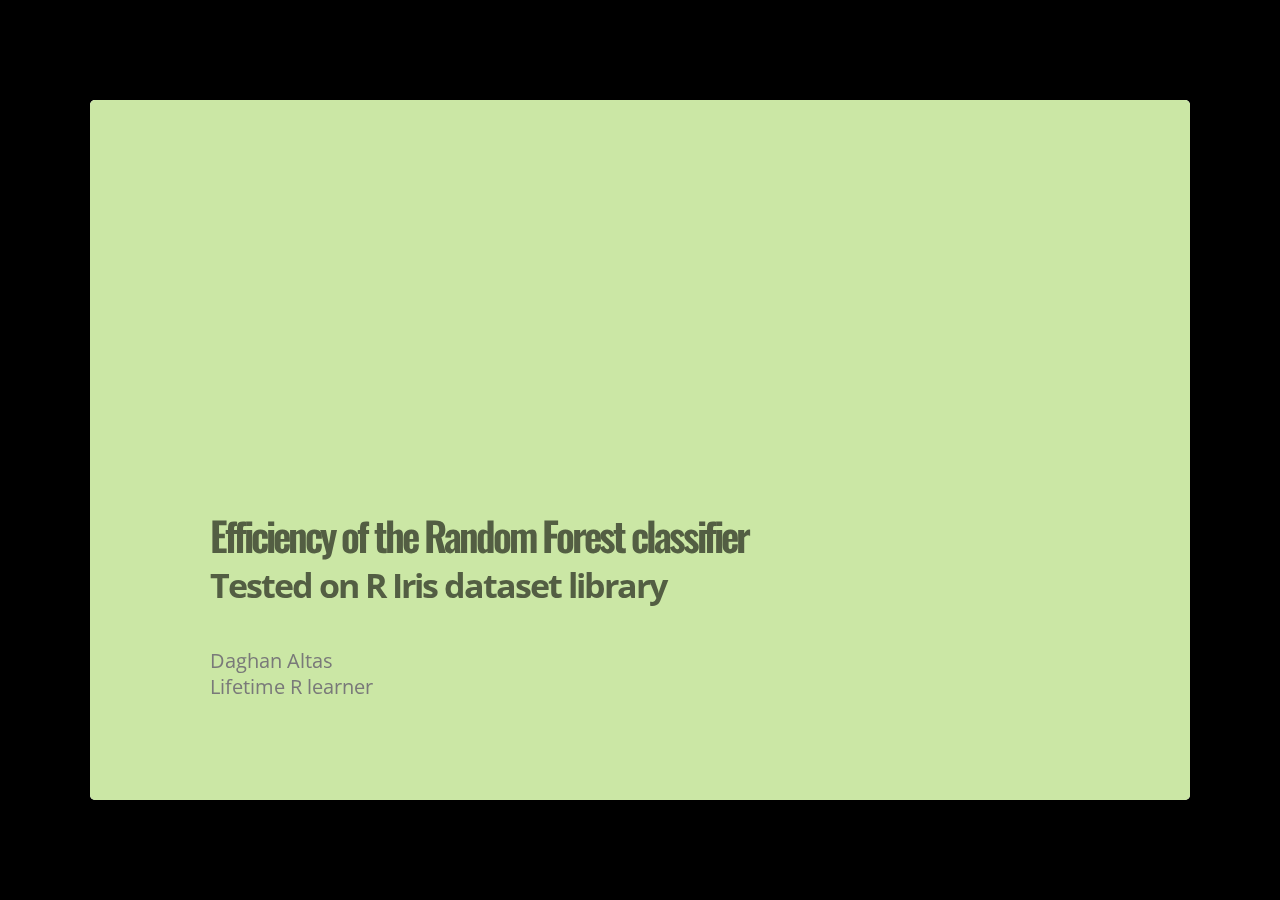
==== index.html @ 170d8785 "first commit" ====
<!DOCTYPE html>
<html>
<head>
  <title>Efficiency of the Random Forest classifier</title>
  <meta charset="utf-8">
  <meta name="description" content="Efficiency of the Random Forest classifier">
  <meta name="author" content="Daghan Altas">
  <meta name="generator" content="slidify" />
  <meta name="apple-mobile-web-app-capable" content="yes">
  <meta http-equiv="X-UA-Compatible" content="chrome=1">
  <link rel="stylesheet" href="libraries/frameworks/io2012/css/default.css" media="all" >
  <link rel="stylesheet" href="libraries/frameworks/io2012/css/phone.css" 
    media="only screen and (max-device-width: 480px)" >
  <link rel="stylesheet" href="libraries/frameworks/io2012/css/slidify.css" >
  <link rel="stylesheet" href="libraries/highlighters/highlight.js/css/tomorrow.css" />
  <base target="_blank"> <!-- This amazingness opens all links in a new tab. -->  <link rel=stylesheet href="libraries/widgets/nvd3/css/nv.d3.css"></link>
<link rel=stylesheet href="libraries/widgets/nvd3/css/rNVD3.css"></link>
<link rel=stylesheet href="./assets/css/ribbons.css"></link>
<link rel=stylesheet href="./assets/css/slidify.css"></link>

  
  <!-- Grab CDN jQuery, fall back to local if offline -->
  <script src="http://ajax.aspnetcdn.com/ajax/jQuery/jquery-1.7.min.js"></script>
  <script>window.jQuery || document.write('<script src="libraries/widgets/quiz/js/jquery.js"><\/script>')</script> 
  <script data-main="libraries/frameworks/io2012/js/slides" 
    src="libraries/frameworks/io2012/js/require-1.0.8.min.js">
  </script>
  
  <script src="libraries/widgets/nvd3/js/jquery-1.8.2.min.js"></script>
<script src="libraries/widgets/nvd3/js/d3.v3.min.js"></script>
<script src="libraries/widgets/nvd3/js/nv.d3.min-new.js"></script>
<script src="libraries/widgets/nvd3/js/fisheye.js"></script>


</head>
<body style="opacity: 0">
  <slides class="layout-widescreen">
    
    <!-- LOGO SLIDE -->
        <slide class="title-slide segue nobackground">
  <hgroup class="auto-fadein">
    <h1>Efficiency of the Random Forest classifier</h1>
    <h2>Tested on R Iris dataset library</h2>
    <p>Daghan Altas<br/>Lifetime R learner</p>
  </hgroup>
  <article></article>  
</slide>
    

    <!-- SLIDES -->
    <slide class="" id="slide-1" style="background:;">
  <hgroup>
    <h2>Overview</h2>
  </hgroup>
  <article data-timings="">
    <p>Random Forest is a highly accurate, yet easy-to-use classifier.<br>
In this presentation we apply the random forest to determine the Iris species based on length and width.</p>

<p>We will show that a simple random forest with a simple tree (see below with ntree = 1)</p>

<pre><code class="r">randomForest(training, predicted_species, ntree = 1)
</code></pre>

<p>yields 99% accurate results.</p>

  </article>
  <!-- Presenter Notes -->
</slide>

<slide class="" id="slide-2" style="background:;">
  <hgroup>
    <h2>More on the Iris data set</h2>
  </hgroup>
  <article data-timings="">
    <p>Iris dataset has 5 columns and 150 samples.  </p>

<p>We will use columns 1 through 4 (sepal width, length, and petal width and length) to predict the Iris subspecies a given sample belongs to.</p>

<pre><code>##   Sepal.Length Sepal.Width Petal.Length Petal.Width Species
## 1          5.1         3.5          1.4         0.2  setosa
## 2          4.9         3.0          1.4         0.2  setosa
## 3          4.7         3.2          1.3         0.2  setosa
## 4          4.6         3.1          1.5         0.2  setosa
## 5          5.0         3.6          1.4         0.2  setosa
## 6          5.4         3.9          1.7         0.4  setosa
</code></pre>

  </article>
  <!-- Presenter Notes -->
</slide>

<slide class="" id="slide-3" style="background:;">
  <hgroup>
    <h2>Learning algorithm</h2>
  </hgroup>
  <article data-timings="">
    <p>We will split the 150 samples to training (75%) and validation (25%) sets.<br>
To minimize side effect of the sample ordering , we&#39;ll randomize the sample selection.</p>

<pre><code class="r">library(RANN)
library(caret)
library(rpart)
library(randomForest)
library(e1071)

iris$Species &lt;- as.factor(iris$Species)
inTrain = createDataPartition(iris$Species, p = 3/4)[[1]]
training = iris[ inTrain,]
testing = iris[-inTrain,] 
</code></pre>

  </article>
  <!-- Presenter Notes -->
</slide>

<slide class="" id="slide-4" style="background:;">
  <hgroup>
    <h2>Training the model</h2>
  </hgroup>
  <article data-timings="">
    <p>We will train the random classifier on the training sample.<br>
We will then use the model with the validation / testing sample to determine the &quot;out of sample&quot; accuracy of our model.  </p>

<pre><code class="r">rf &lt;- randomForest(training[,-5], training$Species, ntree = input$iTree)
predTraining &lt;- predict(rf, training[,-5])
predTesting&lt;- predict(rf, testing[,-5])
# Accuracy
cmTesting &lt;- confusionMatrix(predTesting, testing$Species) 
</code></pre>

<h3>Notice that ntree parameter can be set using input$iTree.</h3>

<p>This parameter is controlled by the slider in our shiny app.</p>

  </article>
  <!-- Presenter Notes -->
</slide>

<slide class="" id="slide-5" style="background:;">
  <hgroup>
    <h2>Plotting the accuracy of nTree</h2>
  </hgroup>
  <article data-timings="">
    <p>We&#39;ll retrain the model with 1 to 10 trees and look at the accuracy.<br>
The objective is to attain the highest accuracy with the lowest number of trees, to minimize computational complexity.   </p>

<pre><code class="r">accuracy&lt;- function(nt) {
    rf &lt;- randomForest(training[,-5], training$Species, ntree = nt)
    predTesting&lt;- predict(rf, testing[,-5])
    cmTesting &lt;- confusionMatrix(predTesting, testing$Species) 
    cmTesting$overall[1]
}
x_series &lt;- (1:10)
accuracy_series &lt;- sapply(series,accuracy)
</code></pre>

  </article>
  <!-- Presenter Notes -->
</slide>

<slide class="" id="slide-6" style="background:;">
  <hgroup>
    <h2>Interactive Chart</h2>
  </hgroup>
  <article data-timings="">
    <div id = 'chart53f94761ab68' class = 'rChart nvd3'></div>

<script type='text/javascript'>
 $(document).ready(function(){
      drawchart53f94761ab68()
    });
    function drawchart53f94761ab68(){  
      var opts = {
 "dom": "chart53f94761ab68",
"width":    800,
"height":    400,
"x": "tree_vector",
"y": "accuracy_vector",
"type": "scatterChart",
"id": "chart53f94761ab68" 
},
        data = [
 {
 "tree_vector": 1,
"accuracy_vector": 0.9722222222222 
},
{
 "tree_vector": 2,
"accuracy_vector": 0.9722222222222 
},
{
 "tree_vector": 3,
"accuracy_vector":              1 
},
{
 "tree_vector": 4,
"accuracy_vector": 0.9722222222222 
},
{
 "tree_vector": 5,
"accuracy_vector": 0.9722222222222 
},
{
 "tree_vector": 6,
"accuracy_vector":              1 
},
{
 "tree_vector": 7,
"accuracy_vector":              1 
},
{
 "tree_vector": 8,
"accuracy_vector":              1 
},
{
 "tree_vector": 9,
"accuracy_vector":              1 
},
{
 "tree_vector": 10,
"accuracy_vector": 0.9722222222222 
} 
]
  
      if(!(opts.type==="pieChart" || opts.type==="sparklinePlus" || opts.type==="bulletChart")) {
        var data = d3.nest()
          .key(function(d){
            //return opts.group === undefined ? 'main' : d[opts.group]
            //instead of main would think a better default is opts.x
            return opts.group === undefined ? opts.y : d[opts.group];
          })
          .entries(data);
      }
      
      if (opts.disabled != undefined){
        data.map(function(d, i){
          d.disabled = opts.disabled[i]
        })
      }
      
      nv.addGraph(function() {
        var chart = nv.models[opts.type]()
          .width(opts.width)
          .height(opts.height)
          
        if (opts.type != "bulletChart"){
          chart
            .x(function(d) { return d[opts.x] })
            .y(function(d) { return d[opts.y] })
        }
          
         
        
          
        

        
        
        
      
       d3.select("#" + opts.id)
        .append('svg')
        .datum(data)
        .transition().duration(500)
        .call(chart);

       nv.utils.windowResize(chart.update);
       return chart;
      });
    };
</script>

<p>The lowest accuracy is still around 97%.</p>

  </article>
  <!-- Presenter Notes -->
</slide>

<slide class="" id="slide-7" style="background:;">
  <hgroup>
    <h2>Conclusion</h2>
  </hgroup>
  <article data-timings="">
    <p>Random Forest is a powerful and efficient classifier, even with a single tree.  </p>

<p>In this presentation, we have shown that adding trees for simple classification problems are not required.</p>

<p>Check out the interactive Shiny app at   </p>

<p><a href="https://daghan.shinyapps.io/Forest/">https://daghan.shinyapps.io/Forest/</a>   </p>

<p>for trying it our yourself.</p>

  </article>
  <!-- Presenter Notes -->
</slide>

    <slide class="backdrop"></slide>
  </slides>
  <div class="pagination pagination-small" id='io2012-ptoc' style="display:none;">
    <ul>
      <li>
      <a href="#" target="_self" rel='tooltip' 
        data-slide=1 title='Overview'>
         1
      </a>
    </li>
    <li>
      <a href="#" target="_self" rel='tooltip' 
        data-slide=2 title='More on the Iris data set'>
         2
      </a>
    </li>
    <li>
      <a href="#" target="_self" rel='tooltip' 
        data-slide=3 title='Learning algorithm'>
         3
      </a>
    </li>
    <li>
      <a href="#" target="_self" rel='tooltip' 
        data-slide=4 title='Training the model'>
         4
      </a>
    </li>
    <li>
      <a href="#" target="_self" rel='tooltip' 
        data-slide=5 title='Plotting the accuracy of nTree'>
         5
      </a>
    </li>
    <li>
      <a href="#" target="_self" rel='tooltip' 
        data-slide=6 title='Interactive Chart'>
         6
      </a>
    </li>
    <li>
      <a href="#" target="_self" rel='tooltip' 
        data-slide=7 title='Conclusion'>
         7
      </a>
    </li>
  </ul>
  </div>  <!--[if IE]>
    <script 
      src="http://ajax.googleapis.com/ajax/libs/chrome-frame/1/CFInstall.min.js">  
    </script>
    <script>CFInstall.check({mode: 'overlay'});</script>
  <![endif]-->
</body>
  <!-- Load Javascripts for Widgets -->
  
  <!-- LOAD HIGHLIGHTER JS FILES -->
  <script src="libraries/highlighters/highlight.js/highlight.pack.js"></script>
  <script>hljs.initHighlightingOnLoad();</script>
  <!-- DONE LOADING HIGHLIGHTER JS FILES -->
   
  </html>
---- libraries/frameworks/io2012/css/default.css ----
@charset "UTF-8";

/* line 17, ../../../../../../Library/Ruby/Gems/1.8/gems/compass-0.12.1/frameworks/compass/stylesheets/compass/reset/_utilities.scss */
html, body, div, span, applet, object, iframe,
h1, h2, h3, h4, h5, h6, p, blockquote, pre,
a, abbr, acronym, address, big, cite, code,
del, dfn, em, img, ins, kbd, q, s, samp,
small, strike, strong, sub, sup, tt, var,
b, u, i, center,
dl, dt, dd, ol, ul, li,
fieldset, form, label, legend,
table, caption, tbody, tfoot, thead, tr, th, td,
article, aside, canvas, details, embed,
figure, figcaption, footer, header, hgroup,
menu, nav, output, ruby, section, summary,
time, mark, audio, video {
  margin: 0;
  padding: 0;
  border: 0;
  font-size: 100%;
  font: inherit;
  vertical-align: baseline;
}

/* line 20, ../../../../../../Library/Ruby/Gems/1.8/gems/compass-0.12.1/frameworks/compass/stylesheets/compass/reset/_utilities.scss */
body {
  line-height: 1;
}

/* line 22, ../../../../../../Library/Ruby/Gems/1.8/gems/compass-0.12.1/frameworks/compass/stylesheets/compass/reset/_utilities.scss */

ol, ul {
  list-style: none;
}


/* line 24, ../../../../../../Library/Ruby/Gems/1.8/gems/compass-0.12.1/frameworks/compass/stylesheets/compass/reset/_utilities.scss */
table {
  border-collapse: collapse;
  border-spacing: 0;
}

/* line 26, ../../../../../../Library/Ruby/Gems/1.8/gems/compass-0.12.1/frameworks/compass/stylesheets/compass/reset/_utilities.scss */
caption, th, td {
  text-align: left;
  font-weight: normal;
  vertical-align: middle;
}

/* line 28, ../../../../../../Library/Ruby/Gems/1.8/gems/compass-0.12.1/frameworks/compass/stylesheets/compass/reset/_utilities.scss */
q, blockquote {
  quotes: none;
}
/* line 101, ../../../../../../Library/Ruby/Gems/1.8/gems/compass-0.12.1/frameworks/compass/stylesheets/compass/reset/_utilities.scss */
q:before, q:after, blockquote:before, blockquote:after {
  content: "";
  content: none;
}

/* line 30, ../../../../../../Library/Ruby/Gems/1.8/gems/compass-0.12.1/frameworks/compass/stylesheets/compass/reset/_utilities.scss */
a img {
  border: none;
}

/* line 114, ../../../../../../Library/Ruby/Gems/1.8/gems/compass-0.12.1/frameworks/compass/stylesheets/compass/reset/_utilities.scss */
article, aside, details, figcaption, figure, footer, header, hgroup, menu, nav, section, summary {
  display: block;
}

/**
 * Base SlideDeck Styles
 */
/* line 48, ../scss/_base.scss */
html {
  height: 100%;
  overflow: hidden;
}

/* line 53, ../scss/_base.scss */
body {
  margin: 0;
  padding: 0;
  opacity: 0;
  height: 100%;
  min-height: 740px;
  width: 100%;
  overflow: hidden;
  color: #fff;
  -webkit-font-smoothing: antialiased;
  -moz-font-smoothing: antialiased;
  -ms-font-smoothing: antialiased;
  -o-font-smoothing: antialiased;
  -webkit-transition: opacity 800ms ease-in 100ms;
  -moz-transition: opacity 800ms ease-in 100ms;
  -ms-transition: opacity 800ms ease-in 100ms;
  -o-transition: opacity 800ms ease-in 100ms;
  transition: opacity 800ms ease-in 100ms;
}
/* line 69, ../scss/_base.scss */
body.loaded {
  opacity: 1 !important;
}

/* line 74, ../scss/_base.scss */
input, button {
  vertical-align: middle;
}

/* line 78, ../scss/_base.scss */
slides > slide[hidden] {
  display: none !important;
}

/* line 82, ../scss/_base.scss */
slides {
  width: 100%;
  height: 100%;
  position: absolute;
  left: 0;
  top: 0;
  -webkit-transform: translate3d(0, 0, 0);
  -moz-transform: translate3d(0, 0, 0);
  -ms-transform: translate3d(0, 0, 0);
  -o-transform: translate3d(0, 0, 0);
  transform: translate3d(0, 0, 0);
  -webkit-perspective: 1000;
  perspective: 1000;
  -webkit-transform-style: preserve-3d;
  transform-style: preserve-3d;
  -webkit-transition: opacity 800ms ease-in 100ms;
  -moz-transition: opacity 800ms ease-in 100ms;
  -ms-transition: opacity 800ms ease-in 100ms;
  -o-transition: opacity 800ms ease-in 100ms;
  transition: opacity 800ms ease-in 100ms;
}

/* line 94, ../scss/_base.scss */
slides > slide {
  display: block;
  position: absolute;
  overflow: hidden;
  left: 50%;
  top: 50%;
  -webkit-box-sizing: border-box;
  -moz-box-sizing: border-box;
  box-sizing: border-box;
}

/* Slide styles */
/*article.fill iframe {
  position: absolute;
  left: 0;
  top: 0;
  width: 100%;
  height: 100%;

  border: 0;
  margin: 0;

  @include border-radius(10px);

  z-index: -1;
}

slide.fill {
  background-repeat: no-repeat;
  @include background-size(cover);
}

slide.fill img {
  position: absolute;
  left: 0;
  top: 0;
  min-width: 100%;
  min-height: 100%;

  z-index: -1;
}
*/
/**
 * Theme Styles
 */
/* line 58, ../scss/default.scss */
::selection {
  color: white;
  background-color: #ffd14d;
  text-shadow: none;
}

/* line 64, ../scss/default.scss */
::-webkit-scrollbar {
  height: 16px;
  overflow: visible;
  width: 16px;
}

/* line 69, ../scss/default.scss */
::-webkit-scrollbar-thumb {
  background-color: rgba(0, 0, 0, 0.1);
  background-clip: padding-box;
  border: solid transparent;
  min-height: 28px;
  padding: 100px 0 0;
  -webkit-box-shadow: inset 1px 1px 0 rgba(0, 0, 0, 0.1), inset 0 -1px 0 rgba(0, 0, 0, 0.07);
  -moz-box-shadow: inset 1px 1px 0 rgba(0, 0, 0, 0.1), inset 0 -1px 0 rgba(0, 0, 0, 0.07);
  box-shadow: inset 1px 1px 0 rgba(0, 0, 0, 0.1), inset 0 -1px 0 rgba(0, 0, 0, 0.07);
  border-width: 1px 1px 1px 6px;
}

/* line 78, ../scss/default.scss */
::-webkit-scrollbar-thumb:hover {
  background-color: rgba(0, 0, 0, 0.5);
}

/* line 81, ../scss/default.scss */
::-webkit-scrollbar-button {
  height: 0;
  width: 0;
}

/* line 85, ../scss/default.scss */
::-webkit-scrollbar-track {
  background-clip: padding-box;
  border: solid transparent;
  border-width: 0 0 0 4px;
}

/* line 90, ../scss/default.scss */
::-webkit-scrollbar-corner {
  background: transparent;
}

/* line 94, ../scss/default.scss */
body {
  background: black;
}

/* line 98, ../scss/default.scss */
slides > slide {
  display: none;
  font-family: 'Open Sans', Arial, sans-serif;
  font-size: 26px;
  color: #797979;
  width: 900px;
  height: 700px;
  margin-left: -450px;
  margin-top: -350px;
  padding: 40px 60px;
  -webkit-border-radius: 5px;
  -moz-border-radius: 5px;
  -ms-border-radius: 5px;
  -o-border-radius: 5px;
  border-radius: 5px;
  -webkit-transition: all 0.6s ease-in-out;
  -moz-transition: all 0.6s ease-in-out;
  -ms-transition: all 0.6s ease-in-out;
  -o-transition: all 0.6s ease-in-out;
  transition: all 0.6s ease-in-out;
}
/* line 119, ../scss/default.scss */
slides > slide.far-past {
  display: none;
}
/* line 126, ../scss/default.scss */
slides > slide.past {
  display: block;
  opacity: 0;
}
/* line 133, ../scss/default.scss */
slides > slide.current {
  display: block;
  opacity: 1;
}
/* line 139, ../scss/default.scss */
slides > slide.current .auto-fadein {
  opacity: 1;
}
/* line 143, ../scss/default.scss */
slides > slide.current .gdbar {
  -webkit-background-size: 100% 100%;
  -moz-background-size: 100% 100%;
  -o-background-size: 100% 100%;
  background-size: 100% 100%;
}
/* line 148, ../scss/default.scss */
slides > slide.next {
  display: block;
  opacity: 0;
  pointer-events: none;
}
/* line 156, ../scss/default.scss */
slides > slide.far-next {
  display: none;
}
/* line 163, ../scss/default.scss */
slides > slide.dark {
  background: #515151 !important;
}
/* line 171, ../scss/default.scss */
slides > slide:not(.nobackground):before {
  font-size: 12pt;
  content: attr(data-hashtag);
  position: absolute;
  bottom: 20px;
  left: 60px;
  /* background: url("../images/google_developers_icon_128.png") no-repeat 0 50%; */
  -webkit-background-size: 30px 30px;
  -moz-background-size: 30px 30px;
  -o-background-size: 30px 30px;
  background-size: 30px 30px;
  padding-left: 40px;
  height: 30px;
  line-height: 1.9;
}


/* line 183, ../scss/default.scss */
slides > slide:not(.nobackground):after {
  font-size: 12pt;
  content: attr(data-slide-num) "/" attr(data-total-slides);
  position: absolute;
  bottom: 20px;
  right: 60px;
  line-height: 1.9;
}
/* line 194, ../scss/default.scss */
slides > slide.title-slide:after {
  content: '';
  /* background: url(../images/io2012_logo.png) no-repeat 100% 50%; */
  -webkit-background-size: contain;
  -moz-background-size: contain;
  -o-background-size: contain;
  background-size: contain;
  position: absolute;
  bottom: 40px;
  right: 40px;
  width: 100%;
  height: 60px;
}
/* line 206, ../scss/default.scss */
slides > slide.backdrop {
  z-index: -10;
  display: block !important;
  background: -webkit-gradient(linear, 50% 0%, 50% 100%, color-stop(0%, #ffffff), color-stop(85%, #ffffff), color-stop(100%, #e6e6e6));
  background: -webkit-linear-gradient(#ffffff, #ffffff 85%, #e6e6e6);
  background: -moz-linear-gradient(#ffffff, #ffffff 85%, #e6e6e6);
  background: -o-linear-gradient(#ffffff, #ffffff 85%, #e6e6e6);
  background: -ms-linear-gradient(#ffffff, #ffffff 85%, #e6e6e6);
  background: linear-gradient(#ffffff, #ffffff 85%, #e6e6e6);
  background-color: white;
}
/* line 211, ../scss/default.scss */
slides > slide.backdrop:after, slides > slide.backdrop:before {
  display: none;
}
/* line 216, ../scss/default.scss */
slides > slide > hgroup + article {
  margin-top: 45px;
}
/* line 220, ../scss/default.scss */
slides > slide > hgroup + article.flexbox.vcenter, slides > slide > hgroup + article.flexbox.vleft, slides > slide > hgroup + article.flexbox.vright {
  height: 80%;
}
/* line 225, ../scss/default.scss */
slides > slide > hgroup + article p {
  margin-bottom: 1em;
}
/* line 230, ../scss/default.scss */
slides > slide > article:only-child {
  height: 100%;
}
/* line 233, ../scss/default.scss */
slides > slide > article:only-child > iframe {
  height: 98%;
}

/* line 239, ../scss/default.scss */
slides.layout-faux-widescreen > slide {
  padding: 40px 160px;
}

/* line 248, ../scss/default.scss */
slides.layout-widescreen > slide,
slides.layout-faux-widescreen > slide {
  margin-left: -550px;
  width: 1100px;
}
/* line 253, ../scss/default.scss */
slides.layout-widescreen > slide.far-past,
slides.layout-faux-widescreen > slide.far-past {
  display: block;
  display: none;
  -webkit-transform: translate(-2260px);
  -moz-transform: translate(-2260px);
  -ms-transform: translate(-2260px);
  -o-transform: translate(-2260px);
  transform: translate(-2260px);
  -webkit-transform: translate3d(-2260px, 0, 0);
  -moz-transform: translate3d(-2260px, 0, 0);
  -ms-transform: translate3d(-2260px, 0, 0);
  -o-transform: translate3d(-2260px, 0, 0);
  transform: translate3d(-2260px, 0, 0);
}
/* line 260, ../scss/default.scss */
slides.layout-widescreen > slide.past,
slides.layout-faux-widescreen > slide.past {
  display: block;
  opacity: 0;
}
/* line 267, ../scss/default.scss */
slides.layout-widescreen > slide.current,
slides.layout-faux-widescreen > slide.current {
  display: block;
  opacity: 1;
}
/* line 274, ../scss/default.scss */
slides.layout-widescreen > slide.next,
slides.layout-faux-widescreen > slide.next {
  display: block;
  opacity: 0;
  pointer-events: none;
}
/* line 282, ../scss/default.scss */
slides.layout-widescreen > slide.far-next,
slides.layout-faux-widescreen > slide.far-next {
  display: block;
  display: none;
  -webkit-transform: translate(2260px);
  -moz-transform: translate(2260px);
  -ms-transform: translate(2260px);
  -o-transform: translate(2260px);
  transform: translate(2260px);
  -webkit-transform: translate3d(2260px, 0, 0);
  -moz-transform: translate3d(2260px, 0, 0);
  -ms-transform: translate3d(2260px, 0, 0);
  -o-transform: translate3d(2260px, 0, 0);
  transform: translate3d(2260px, 0, 0);
}
/* line 289, ../scss/default.scss */
slides.layout-widescreen #prev-slide-area,
slides.layout-faux-widescreen #prev-slide-area {
  margin-left: -650px;
}
/* line 293, ../scss/default.scss */
slides.layout-widescreen #next-slide-area,
slides.layout-faux-widescreen #next-slide-area {
  margin-left: 550px;
}

/* line 298, ../scss/default.scss */
b {
  font-weight: 600;
}

/* line 302, ../scss/default.scss */
a {
  color: #2a7cdf;
  text-decoration: none;
  border-bottom: 1px solid rgba(42, 124, 223, 0.5);
}
/* line 307, ../scss/default.scss */
a:hover {
  color: black !important;
}

/* line 312, ../scss/default.scss */
h1, h2, h3 {
  font-weight: 600;
}

/* line 316, ../scss/default.scss */
h2 {
  font-size: 45px;
  line-height: 45px;
  letter-spacing: -2px;
  color: #515151;
}

/* line 323, ../scss/default.scss */
h3 {
  font-size: 30px;
  letter-spacing: -1px;
  line-height: 2;
  font-weight: inherit;
  color: #797979;
}

/* line 331, ../scss/default.scss */
ul {
  margin-left: 1.2em;
  margin-bottom: 1em;
  position: relative;
}
/* line 336, ../scss/default.scss */
ul li {
  margin-bottom: 0.5em;
}
/* line 339, ../scss/default.scss */
ul li ul {
  margin-left: 2em;
  margin-bottom: 0;
}
/* line 343, ../scss/default.scss */
ul li ul li:before {
  content: '-';
  font-weight: 600;
}
/* line 350, ../scss/default.scss */
ul > li:before {
  content: '\00B7';
  margin-left: -1em;
  position: absolute;
  font-weight: 600;
}
/* line 357, ../scss/default.scss */
ul ul {
  margin-top: .5em;
}

/* line 364, ../scss/default.scss */
.highlight-code slide.current pre > * {
  opacity: 0.25;
  -webkit-transition: opacity 0.5s ease-in;
  -moz-transition: opacity 0.5s ease-in;
  -ms-transition: opacity 0.5s ease-in;
  -o-transition: opacity 0.5s ease-in;
  transition: opacity 0.5s ease-in;
}
/* line 368, ../scss/default.scss */
.highlight-code slide.current b {
  opacity: 1;
}

/* line 373, ../scss/default.scss */
pre {
  font-family: 'Inconsolata', 'Courier New', monospace;
  font-size: 20px;
  line-height: 28px;
  padding: 10px 0 10px 60px;
  letter-spacing: -1px;
  margin-bottom: 0px;
  width: 106%;
  left: -60px;
  position: relative;
  -webkit-box-sizing: border-box;
  -moz-box-sizing: border-box;
  box-sizing: border-box;
  /*overflow: hidden;*/
}
/* line 387, ../scss/default.scss */
pre[data-lang]:after {
  content: attr(data-lang);
  background-color: #a9a9a9;
  right: 0;
  top: 0;
  position: absolute;
  font-size: 16pt;
  color: white;
  padding: 2px 25px;
  text-transform: uppercase;
}

/* line 400, ../scss/default.scss */
pre[data-lang="go"] {
  color: #333;
}

/* line 404, ../scss/default.scss */
code {
  font-size: 95%;
  font-family: 'Inconsolata', 'Courier New', monospace;
  color: black;
}

/* line 410, ../scss/default.scss */
iframe {
  width: 100%;
  height: 530px;
  background: white;
  border: 1px solid #e6e6e6;
  -webkit-box-sizing: border-box;
  -moz-box-sizing: border-box;
  box-sizing: border-box;
}

/* line 418, ../scss/default.scss */
dt {
  font-weight: bold;
}

/* line 422, ../scss/default.scss */
button {
  display: inline-block;
  background: -webkit-gradient(linear, 50% 0%, 50% 100%, color-stop(40%, #f9f9f9), color-stop(70%, #e3e3e3));
  background: -webkit-linear-gradient(#f9f9f9 40%, #e3e3e3 70%);
  background: -moz-linear-gradient(#f9f9f9 40%, #e3e3e3 70%);
  background: -o-linear-gradient(#f9f9f9 40%, #e3e3e3 70%);
  background: -ms-linear-gradient(#f9f9f9 40%, #e3e3e3 70%);
  background: linear-gradient(#f9f9f9 40%, #e3e3e3 70%);
  border: 1px solid #a9a9a9;
  -webkit-border-radius: 3px;
  -moz-border-radius: 3px;
  -ms-border-radius: 3px;
  -o-border-radius: 3px;
  border-radius: 3px;
  padding: 5px 8px;
  outline: none;
  white-space: nowrap;
  -webkit-user-select: none;
  -moz-user-select: none;
  user-select: none;
  cursor: pointer;
  text-shadow: 1px 1px white;
  font-size: 10pt;
}

/* line 436, ../scss/default.scss */
button:not(:disabled):hover {
  border-color: #515151;
}

/* line 440, ../scss/default.scss */
button:not(:disabled):active {
  background: -webkit-gradient(linear, 50% 0%, 50% 100%, color-stop(40%, #e3e3e3), color-stop(70%, #f9f9f9));
  background: -webkit-linear-gradient(#e3e3e3 40%, #f9f9f9 70%);
  background: -moz-linear-gradient(#e3e3e3 40%, #f9f9f9 70%);
  background: -o-linear-gradient(#e3e3e3 40%, #f9f9f9 70%);
  background: -ms-linear-gradient(#e3e3e3 40%, #f9f9f9 70%);
  background: linear-gradient(#e3e3e3 40%, #f9f9f9 70%);
}

/* line 444, ../scss/default.scss */
:disabled {
  color: #a9a9a9;
}

/* line 448, ../scss/default.scss */
.blue {
  color: #4387fd;
}

/* line 451, ../scss/default.scss */
.blue2 {
  color: #3c8ef3;
}

/* line 454, ../scss/default.scss */
.blue3 {
  color: #2a7cdf;
}

/* line 457, ../scss/default.scss */
.yellow {
  color: #ffd14d;
}

/* line 460, ../scss/default.scss */
.yellow2 {
  color: #f9cc46;
}

/* line 463, ../scss/default.scss */
.yellow3 {
  color: #f6c000;
}

/* line 466, ../scss/default.scss */
.green {
  color: #0da861;
}

/* line 469, ../scss/default.scss */
.green2 {
  color: #00a86d;
}

/* line 472, ../scss/default.scss */
.green3 {
  color: #009f5d;
}

/* line 475, ../scss/default.scss */
.red {
  color: #f44a3f;
}

/* line 478, ../scss/default.scss */
.red2 {
  color: #e0543e;
}

/* line 481, ../scss/default.scss */
.red3 {
  color: #d94d3a;
}

/* line 484, ../scss/default.scss */
.gray {
  color: #e6e6e6;
}

/* line 487, ../scss/default.scss */
.gray2 {
  color: #a9a9a9;
}

/* line 490, ../scss/default.scss */
.gray3 {
  color: #797979;
}

/* line 493, ../scss/default.scss */
.gray4 {
  color: #515151;
}

/* line 497, ../scss/default.scss */
.white {
  color: white !important;
}

/* line 500, ../scss/default.scss */
.black {
  color: black !important;
}

/* line 504, ../scss/default.scss */
.columns-2 {
  -webkit-column-count: 2;
  -moz-column-count: 2;
  -o-column-count: 2;
  column-count: 2;
}

/* line 508, ../scss/default.scss */
table {
  width: 100%;
  border-collapse: -moz-initial;
  border-collapse: initial;
  border-spacing: 2px;
  border-bottom: 1px solid #797979;
}
/* line 515, ../scss/default.scss */
table tr > td:first-child, table th {
  font-weight: 600;
  color: #515151;
}
/* line 520, ../scss/default.scss */
table tr:nth-child(odd) {
  background-color: #e6e6e6;
}
/* line 524, ../scss/default.scss */
table th {
  color: white;
  font-size: 18px;
  background: -webkit-gradient(linear, 50% 0%, 50% 100%, color-stop(40%, #4387fd), color-stop(80%, #2a7cdf)) no-repeat;
  background: -webkit-linear-gradient(top, #4387fd 40%, #2a7cdf 80%) no-repeat;
  background: -moz-linear-gradient(top, #4387fd 40%, #2a7cdf 80%) no-repeat;
  background: -o-linear-gradient(top, #4387fd 40%, #2a7cdf 80%) no-repeat;
  background: -ms-linear-gradient(top, #4387fd 40%, #2a7cdf 80%) no-repeat;
  background: linear-gradient(top, #4387fd 40%, #2a7cdf 80%) no-repeat;
}
/* line 530, ../scss/default.scss */
table td, table th {
  font-size: 18px;
  padding: 1em 0.5em;
}
/* line 535, ../scss/default.scss */
table td.highlight {
  color: #515151;
  background: -webkit-gradient(linear, 50% 0%, 50% 100%, color-stop(40%, #ffd14d), color-stop(80%, #f6c000)) no-repeat;
  background: -webkit-linear-gradient(top, #ffd14d 40%, #f6c000 80%) no-repeat;
  background: -moz-linear-gradient(top, #ffd14d 40%, #f6c000 80%) no-repeat;
  background: -o-linear-gradient(top, #ffd14d 40%, #f6c000 80%) no-repeat;
  background: -ms-linear-gradient(top, #ffd14d 40%, #f6c000 80%) no-repeat;
  background: linear-gradient(top, #ffd14d 40%, #f6c000 80%) no-repeat;
}
/* line 540, ../scss/default.scss */
table.rows {
  border-bottom: none;
  border-right: 1px solid #797979;
}

/* line 546, ../scss/default.scss */
q {
  font-size: 45px;
  line-height: 72px;
}
/* line 550, ../scss/default.scss */
q:before {
  content: '“';
  position: absolute;
  margin-left: -0.5em;
}
/* line 555, ../scss/default.scss */
q:after {
  content: '”';
  position: absolute;
  margin-left: 0.1em;
}

/* line 562, ../scss/default.scss */
slide.fill {
  background-repeat: no-repeat;
  -webkit-border-radius: 5px;
  -moz-border-radius: 5px;
  -ms-border-radius: 5px;
  -o-border-radius: 5px;
  border-radius: 5px;
  -webkit-background-size: cover;
  -moz-background-size: cover;
  -o-background-size: cover;
  background-size: cover;
}

/* Size variants */
/* line 571, ../scss/default.scss */
article.smaller p, article.smaller ul {
  font-size: 20px;
  line-height: 24px;
  letter-spacing: 0;
}
/* line 577, ../scss/default.scss */
article.smaller table td, article.smaller table th {
  font-size: 14px;
}
/* line 581, ../scss/default.scss */
article.smaller pre {
  font-size: 15px;
  line-height: 20px;
  letter-spacing: 0;
}
/* line 586, ../scss/default.scss */
article.smaller q {
  font-size: 40px;
  line-height: 48px;
}
/* line 590, ../scss/default.scss */
article.smaller q:before, article.smaller q:after {
  font-size: 60px;
}

/* Builds */
/* line 599, ../scss/default.scss */
.build > * {
  -webkit-transition: opacity 0.5s ease-in-out 0.2s;
  -moz-transition: opacity 0.5s ease-in-out 0.2s;
  -ms-transition: opacity 0.5s ease-in-out 0.2s;
  -o-transition: opacity 0.5s ease-in-out 0.2s;
  transition: opacity 0.5s ease-in-out 0.2s;
}
/* line 603, ../scss/default.scss */
.build .to-build {
  opacity: 0;
}
/* line 607, ../scss/default.scss */
.build .build-fade {
  opacity: 0.3;
}
/* line 610, ../scss/default.scss */
.build .build-fade:hover {
  opacity: 1.0;
}

/* line 617, ../scss/default.scss */
.popup .next .build .to-build {
  opacity: 1;
}
/* line 621, ../scss/default.scss */
.popup .next .build .build-fade {
  opacity: 1;
}

/* Pretty print */
/* line 629, ../scss/default.scss */
.prettyprint .str,
.prettyprint .atv {
  /* a markup attribute value */
  color: #009f5d;
}

/* line 633, ../scss/default.scss */
.prettyprint .kwd,
.prettyprint .tag {
  /* a markup tag name */
  color: #0066cc;
}

/* line 636, ../scss/default.scss */
.prettyprint .com {
  /* a comment */
  color: #797979;
  font-style: italic;
}

/* line 640, ../scss/default.scss */
.prettyprint .lit {
  /* a literal value */
  color: #7f0000;
}

/* line 645, ../scss/default.scss */
.prettyprint .pun,
.prettyprint .opn,
.prettyprint .clo {
  color: #515151;
}

/* line 651, ../scss/default.scss */
.prettyprint .typ,
.prettyprint .atn,
.prettyprint .dec,
.prettyprint .var {
  /* a declaration; a variable name */
  color: #d94d3a;
}

/* line 654, ../scss/default.scss */
.prettyprint .pln {
  color: #515151;
}

/* line 658, ../scss/default.scss */
.note {
  position: absolute;
  z-index: 100;
  width: 100%;
  height: 100%;
  top: 0;
  left: 0;
  padding: 1em;
  background: rgba(0, 0, 0, 0.3);
  opacity: 0;
  pointer-events: none;
  display: -webkit-box !important;
  display: -moz-box !important;
  display: -ms-box !important;
  display: -o-box !important;
  display: box !important;
  -webkit-box-orient: vertical;
  -moz-box-orient: vertical;
  -ms-box-orient: vertical;
  box-orient: vertical;
  -webkit-box-align: center;
  -moz-box-align: center;
  -ms-box-align: center;
  box-align: center;
  -webkit-box-pack: center;
  -moz-box-pack: center;
  -ms-box-pack: center;
  box-pack: center;
  -webkit-border-radius: 5px;
  -moz-border-radius: 5px;
  -ms-border-radius: 5px;
  -o-border-radius: 5px;
  border-radius: 5px;
  -webkit-box-sizing: border-box;
  -moz-box-sizing: border-box;
  box-sizing: border-box;
  -webkit-transform: translateY(350px);
  -moz-transform: translateY(350px);
  -ms-transform: translateY(350px);
  -o-transform: translateY(350px);
  transform: translateY(350px);
  -webkit-transition: all 0.4s ease-in-out;
  -moz-transition: all 0.4s ease-in-out;
  -ms-transition: all 0.4s ease-in-out;
  -o-transition: all 0.4s ease-in-out;
  transition: all 0.4s ease-in-out;
}
/* line 676, ../scss/default.scss */
.note > section {
  background: #fff;
  -webkit-border-radius: 5px;
  -moz-border-radius: 5px;
  -ms-border-radius: 5px;
  -o-border-radius: 5px;
  border-radius: 5px;
  -webkit-box-shadow: 0 0 10px #797979;
  -moz-box-shadow: 0 0 10px #797979;
  box-shadow: 0 0 10px #797979;
  width: 60%;
  padding: 2em;
}

/* line 693, ../scss/default.scss */
.with-notes.popup slides.layout-widescreen slide.next,
.with-notes.popup slides.layout-faux-widescreen slide.next {
  -webkit-transform: translate3d(690px, 80px, 0) scale(0.35);
  -moz-transform: translate3d(690px, 80px, 0) scale(0.35);
  -ms-transform: translate3d(690px, 80px, 0) scale(0.35);
  -o-transform: translate3d(690px, 80px, 0) scale(0.35);
  transform: translate3d(690px, 80px, 0) scale(0.35);
}
/* line 696, ../scss/default.scss */
.with-notes.popup slides.layout-widescreen slide .note,
.with-notes.popup slides.layout-faux-widescreen slide .note {
  -webkit-transform: translate3d(300px, 800px, 0) scale(1.5);
  -moz-transform: translate3d(300px, 800px, 0) scale(1.5);
  -ms-transform: translate3d(300px, 800px, 0) scale(1.5);
  -o-transform: translate3d(300px, 800px, 0) scale(1.5);
  transform: translate3d(300px, 800px, 0) scale(1.5);
}
/* line 702, ../scss/default.scss */
.with-notes.popup slide {
  overflow: visible;
  background: white;
  -webkit-transition: none;
  -moz-transition: none;
  -ms-transition: none;
  -o-transition: none;
  transition: none;
  pointer-events: none;
  -webkit-transform-origin: 0 0;
  -moz-transform-origin: 0 0;
  -ms-transform-origin: 0 0;
  -o-transform-origin: 0 0;
  transform-origin: 0 0;
}
/* line 709, ../scss/default.scss */
.with-notes.popup slide:not(.backdrop) {
  -webkit-transform: scale(0.6) translate3d(0.5em, 0.5em, 0);
  -moz-transform: scale(0.6) translate3d(0.5em, 0.5em, 0);
  -ms-transform: scale(0.6) translate3d(0.5em, 0.5em, 0);
  -o-transform: scale(0.6) translate3d(0.5em, 0.5em, 0);
  transform: scale(0.6) translate3d(0.5em, 0.5em, 0);
  -webkit-box-shadow: 0 0 10px #797979;
  -moz-box-shadow: 0 0 10px #797979;
  box-shadow: 0 0 10px #797979;
}
/* line 714, ../scss/default.scss */
.with-notes.popup slide.backdrop {
  background-image: -webkit-gradient(radial, 50% 50%, 0, 50% 50%, 600, color-stop(0%, #b1dfff), color-stop(100%, #4387fd));
  background-image: -webkit-radial-gradient(50% 50%, #b1dfff 0%, #4387fd 600px);
  background-image: -moz-radial-gradient(50% 50%, #b1dfff 0%, #4387fd 600px);
  background-image: -o-radial-gradient(50% 50%, #b1dfff 0%, #4387fd 600px);
  background-image: -ms-radial-gradient(50% 50%, #b1dfff 0%, #4387fd 600px);
  background-image: radial-gradient(50% 50%, #b1dfff 0%, #4387fd 600px);
}
/* line 720, ../scss/default.scss */
.with-notes.popup slide.next {
  -webkit-transform: translate3d(570px, 80px, 0) scale(0.35);
  -moz-transform: translate3d(570px, 80px, 0) scale(0.35);
  -ms-transform: translate3d(570px, 80px, 0) scale(0.35);
  -o-transform: translate3d(570px, 80px, 0) scale(0.35);
  transform: translate3d(570px, 80px, 0) scale(0.35);
  opacity: 1 !important;
}
/* line 724, ../scss/default.scss */
.with-notes.popup slide.next .note {
  display: none !important;
}
/* line 730, ../scss/default.scss */
.with-notes.popup .note {
  width: 109%;
  height: 260px;
  background: #e6e6e6;
  padding: 0;
  -webkit-box-shadow: 0 0 10px #797979;
  -moz-box-shadow: 0 0 10px #797979;
  box-shadow: 0 0 10px #797979;
  -webkit-transform: translate3d(250px, 800px, 0) scale(1.5);
  -moz-transform: translate3d(250px, 800px, 0) scale(1.5);
  -ms-transform: translate3d(250px, 800px, 0) scale(1.5);
  -o-transform: translate3d(250px, 800px, 0) scale(1.5);
  transform: translate3d(250px, 800px, 0) scale(1.5);
  -webkit-transition: opacity 400ms ease-in-out;
  -moz-transition: opacity 400ms ease-in-out;
  -ms-transition: opacity 400ms ease-in-out;
  -o-transition: opacity 400ms ease-in-out;
  transition: opacity 400ms ease-in-out;
}
/* line 741, ../scss/default.scss */
.with-notes.popup .note > section {
  background: #fff;
  -webkit-border-radius: 5px;
  -moz-border-radius: 5px;
  -ms-border-radius: 5px;
  -o-border-radius: 5px;
  border-radius: 5px;
  height: 100%;
  width: 100%;
  -webkit-box-sizing: border-box;
  -moz-box-sizing: border-box;
  box-sizing: border-box;
  -webkit-box-shadow: none;
  -moz-box-shadow: none;
  box-shadow: none;
  overflow: auto;
  padding: 1em;
}
/* line 754, ../scss/default.scss */
.with-notes .note {
  opacity: 1;
  -webkit-transform: translateY(0);
  -moz-transform: translateY(0);
  -ms-transform: translateY(0);
  -o-transform: translateY(0);
  transform: translateY(0);
  pointer-events: auto;
}

/* line 761, ../scss/default.scss */
.source {
  font-size: 14px;
  color: #a9a9a9;
  position: absolute;
  bottom: 70px;
  left: 60px;
}

/* line 769, ../scss/default.scss */
.centered {
  text-align: center;
}

/* line 773, ../scss/default.scss */
.reflect {
  -webkit-box-reflect: below 3px -webkit-linear-gradient(rgba(255, 255, 255, 0) 85%, white 150%);
  -moz-box-reflect: below 3px -moz-linear-gradient(rgba(255, 255, 255, 0) 85%, white 150%);
  -o-box-reflect: below 3px -o-linear-gradient(rgba(255, 255, 255, 0) 85%, white 150%);
  -ms-box-reflect: below 3px -ms-linear-gradient(rgba(255, 255, 255, 0) 85%, white 150%);
  box-reflect: below 3px linear-gradient(rgba(255, 255, 255, 0) 85%, #ffffff 150%);
}

/* line 781, ../scss/default.scss */
.flexbox {
  display: -webkit-box !important;
  display: -moz-box !important;
  display: -ms-box !important;
  display: -o-box !important;
  display: box !important;
}

/* line 785, ../scss/default.scss */
.flexbox.vcenter {
  -webkit-box-orient: vertical;
  -moz-box-orient: vertical;
  -ms-box-orient: vertical;
  box-orient: vertical;
  -webkit-box-align: center;
  -moz-box-align: center;
  -ms-box-align: center;
  box-align: center;
  -webkit-box-pack: center;
  -moz-box-pack: center;
  -ms-box-pack: center;
  box-pack: center;
  height: 100%;
  width: 100%;
}

/* line 791, ../scss/default.scss */
.flexbox.vleft {
  -webkit-box-orient: vertical;
  -moz-box-orient: vertical;
  -ms-box-orient: vertical;
  box-orient: vertical;
  -webkit-box-align: left;
  -moz-box-align: left;
  -ms-box-align: left;
  box-align: left;
  -webkit-box-pack: center;
  -moz-box-pack: center;
  -ms-box-pack: center;
  box-pack: center;
  height: 100%;
  width: 100%;
}

/* line 797, ../scss/default.scss */
.flexbox.vright {
  -webkit-box-orient: vertical;
  -moz-box-orient: vertical;
  -ms-box-orient: vertical;
  box-orient: vertical;
  -webkit-box-align: end;
  -moz-box-align: end;
  -ms-box-align: end;
  box-align: end;
  -webkit-box-pack: center;
  -moz-box-pack: center;
  -ms-box-pack: center;
  box-pack: center;
  height: 100%;
  width: 100%;
}

/* line 803, ../scss/default.scss */
.auto-fadein {
  -webkit-transition: opacity 0.6s ease-in 1s;
  -moz-transition: opacity 0.6s ease-in 1s;
  -ms-transition: opacity 0.6s ease-in 1s;
  -o-transition: opacity 0.6s ease-in 1s;
  transition: opacity 0.6s ease-in 1s;
  opacity: 0;
}

/* Clickable/tappable areas */
/* line 809, ../scss/default.scss */
.slide-area {
  z-index: 1000;
  position: absolute;
  left: 0;
  top: 0;
  width: 100px;
  height: 700px;
  left: 50%;
  top: 50%;
  cursor: pointer;
  margin-top: -350px;
}

/* line 826, ../scss/default.scss */
#prev-slide-area {
  margin-left: -550px;
}

/* line 831, ../scss/default.scss */
#next-slide-area {
  margin-left: 450px;
}

/* ===== SLIDE CONTENT ===== */
/* line 839, ../scss/default.scss */
.logoslide img {
  width: 383px;
  height: 92px;
}

/* line 845, ../scss/default.scss */
.segue {
  padding: 60px 120px;
}
/* line 848, ../scss/default.scss */
.segue h2 {
  color: #e6e6e6;
  font-size: 60px;
}
/* line 852, ../scss/default.scss */
.segue h3 {
  color: #e6e6e6;
  line-height: 2.8;
}
/* line 856, ../scss/default.scss */
.segue hgroup {
  position: absolute;
  bottom: 225px;
}

/* line 862, ../scss/default.scss */
.thank-you-slide {
  background: #4387fd !important;
  color: white;
}
/* line 866, ../scss/default.scss */
.thank-you-slide h2 {
  font-size: 60px;
  color: inherit;
}
/* line 871, ../scss/default.scss */
.thank-you-slide article > p {
  margin-top: 2em;
  font-size: 20pt;
}
/* line 876, ../scss/default.scss */
.thank-you-slide > p {
  position: absolute;
  bottom: 80px;
  font-size: 24pt;
  line-height: 1.3;
}

/* line 884, ../scss/default.scss */
aside.gdbar {
  height: 97px;
  width: 215px;
  position: absolute;
  left: -1px;
  top: 125px;
  -webkit-border-radius: 0 10px 10px 0;
  -moz-border-radius: 0 10px 10px 0;
  -ms-border-radius: 0 10px 10px 0;
  -o-border-radius: 0 10px 10px 0;
  border-radius: 0 10px 10px 0;
  background: -webkit-gradient(linear, 0% 50%, 100% 50%, color-stop(0%, #e6e6e6), color-stop(100%, #e6e6e6)) no-repeat;
  background: -webkit-linear-gradient(left, #e6e6e6, #e6e6e6) no-repeat;
  background: -moz-linear-gradient(left, #e6e6e6, #e6e6e6) no-repeat;
  background: -o-linear-gradient(left, #e6e6e6, #e6e6e6) no-repeat;
  background: -ms-linear-gradient(left, #e6e6e6, #e6e6e6) no-repeat;
  background: linear-gradient(left, #e6e6e6, #e6e6e6) no-repeat;
  -webkit-background-size: 0% 100%;
  -moz-background-size: 0% 100%;
  -o-background-size: 0% 100%;
  background-size: 0% 100%;
  -webkit-transition: all 0.5s ease-out 0.5s;
  -moz-transition: all 0.5s ease-out 0.5s;
  -ms-transition: all 0.5s ease-out 0.5s;
  -o-transition: all 0.5s ease-out 0.5s;
  transition: all 0.5s ease-out 0.5s;
  /* Better to transition only on background-size, but not sure how to do that with the mixin. */
}
/* line 895, ../scss/default.scss */
aside.gdbar.right {
  right: 0;
  left: -moz-initial;
  left: initial;
  top: 254px;
  /* 96 is height of gray icon bar */
  -webkit-transform: rotateZ(180deg);
  -moz-transform: rotateZ(180deg);
  -ms-transform: rotateZ(180deg);
  -o-transform: rotateZ(180deg);
  transform: rotateZ(180deg);
}
/* line 902, ../scss/default.scss */
aside.gdbar.right img {
  -webkit-transform: rotateZ(180deg);
  -moz-transform: rotateZ(180deg);
  -ms-transform: rotateZ(180deg);
  -o-transform: rotateZ(180deg);
  transform: rotateZ(180deg);
}
/* line 907, ../scss/default.scss */
aside.gdbar.bottom {
  top: -moz-initial;
  top: initial;
  bottom: 60px;
}
/* line 913, ../scss/default.scss */
aside.gdbar img {
  width: 125px;
  height: 85px;
  position: absolute;
  right: 0;
  margin: 8px 15px;
}

/* line 924, ../scss/default.scss */
.title-slide hgroup {
  bottom: 100px;
}
/* line 927, ../scss/default.scss */
.title-slide hgroup h1 {
  font-size: 65px;
  line-height: 1.4;
  letter-spacing: -3px;
  color: #515151;
}
/* line 934, ../scss/default.scss */
.title-slide hgroup h2 {
  font-size: 34px;
  color: #a9a9a9;
  font-weight: inherit;
}
/* line 940, ../scss/default.scss */
.title-slide hgroup p {
  font-size: 20px;
  color: #797979;
  line-height: 1.3;
  margin-top: 2em;
}

/* line 949, ../scss/default.scss */
.quote {
  color: #e6e6e6;
}
/* line 952, ../scss/default.scss */
.quote .author {
  font-size: 24px;
  position: absolute;
  bottom: 80px;
  line-height: 1.4;
}

/* line 961, ../scss/default.scss */
[data-config-contact] a {
  color: white;
  border-bottom: none;
}
/* line 965, ../scss/default.scss */
[data-config-contact] span {
  width: 115px;
  display: inline-block;
}

/* line 974, ../scss/default.scss */
.overview.popup .note {
  display: none !important;
}
/* line 980, ../scss/default.scss */
.overview slides slide {
  display: block;
  cursor: pointer;
  opacity: 0.5;
  pointer-events: auto !important;
  background: -webkit-gradient(linear, 50% 0%, 50% 100%, color-stop(0%, #ffffff), color-stop(85%, #ffffff), color-stop(100%, #e6e6e6));
  background: -webkit-linear-gradient(#ffffff, #ffffff 85%, #e6e6e6);
  background: -moz-linear-gradient(#ffffff, #ffffff 85%, #e6e6e6);
  background: -o-linear-gradient(#ffffff, #ffffff 85%, #e6e6e6);
  background: -ms-linear-gradient(#ffffff, #ffffff 85%, #e6e6e6);
  background: linear-gradient(#ffffff, #ffffff 85%, #e6e6e6);
  background-color: white;
}
/* line 981, ../scss/default.scss */
.overview slides slide.backdrop {
  display: none !important;
}
/* line 996, ../scss/default.scss */
.overview slides slide.far-past, .overview slides slide.past, .overview slides slide.next, .overview slides slide.far-next, .overview slides slide.far-past {
  opacity: 0.5;
  display: block;
}
/* line 1001, ../scss/default.scss */
.overview slides slide.current {
  opacity: 1;
}
/* line 1007, ../scss/default.scss */
.overview .slide-area {
  display: none;
}

@media print {
  /* line 1014, ../scss/default.scss */
  slides slide {
    display: block !important;
    position: relative;
    background: -webkit-gradient(linear, 50% 0%, 50% 100%, color-stop(0%, #ffffff), color-stop(85%, #ffffff), color-stop(100%, #e6e6e6));
    background: -webkit-linear-gradient(#ffffff, #ffffff 85%, #e6e6e6);
    background: -moz-linear-gradient(#ffffff, #ffffff 85%, #e6e6e6);
    background: -o-linear-gradient(#ffffff, #ffffff 85%, #e6e6e6);
    background: -ms-linear-gradient(#ffffff, #ffffff 85%, #e6e6e6);
    background: linear-gradient(#ffffff, #ffffff 85%, #e6e6e6);
    background-color: white;
    -webkit-transform: none !important;
    -moz-transform: none !important;
    -ms-transform: none !important;
    -o-transform: none !important;
    transform: none !important;
    width: 100%;
    height: 100%;
    page-break-after: always;
    top: auto !important;
    left: auto !important;
    margin-top: 0 !important;
    margin-left: 0 !important;
    opacity: 1 !important;
    color: #555;
  }
  /* line 1034, ../scss/default.scss */
  slides slide.far-past, slides slide.past, slides slide.next, slides slide.far-next, slides slide.far-past, slides slide.current {
    opacity: 1 !important;
    display: block !important;
  }
  /* line 1040, ../scss/default.scss */
  slides slide .build > * {
    -webkit-transition: none;
    -moz-transition: none;
    -ms-transition: none;
    -o-transition: none;
    transition: none;
  }
  /* line 1045, ../scss/default.scss */
  slides slide .build .to-build,
  slides slide .build .build-fade {
    opacity: 1;
  }
  /* line 1050, ../scss/default.scss */
  slides slide .auto-fadein {
    opacity: 1 !important;
  }
  /* line 1054, ../scss/default.scss */
  slides slide.backdrop {
    display: none !important;
  }
  /* line 1058, ../scss/default.scss */
  slides slide table.rows {
    border-right: 0;
  }
  /* line 1063, ../scss/default.scss */
  slides slide[hidden] {
    display: none !important;
  }

  /* line 1068, ../scss/default.scss */
  .slide-area {
    display: none;
  }

  /* line 1072, ../scss/default.scss */
  .reflect {
    -webkit-box-reflect: none;
    -moz-box-reflect: none;
    -o-box-reflect: none;
    -ms-box-reflect: none;
    box-reflect: none;
  }

  /* line 1080, ../scss/default.scss */
  pre, code {
    font-family: monospace !important;
  }
}
---- libraries/frameworks/io2012/css/phone.css ----
/*Smartphones (portrait and landscape) ----------- */
/*@media only screen
and (min-width : 320px)
and (max-width : 480px) {

}*/
/* Smartphones (portrait) ----------- */
/* Styles */
/* line 17, ../scss/phone.scss */
slides > slide {
  /*  width: $slide-width !important;
    height: $slide-height !important;
    margin-left: -$slide-width / 2 !important;
    margin-top: -$slide-height / 2 !important;
  */
  -webkit-transition: none !important;
  -webkit-transition: none !important;
  -moz-transition: none !important;
  -ms-transition: none !important;
  -o-transition: none !important;
  transition: none !important;
}

/* iPhone 4 ----------- */
@media only screen and (-webkit-min-device-pixel-ratio : 1.5), only screen and (min-device-pixel-ratio : 1.5) {
  /* Styles */
}
---- libraries/frameworks/io2012/css/slidify.css ----
@import url(http://fonts.googleapis.com/css?family=Open+Sans+Condensed:700|Source+Code+Pro:500|Open+Sans|Oswald);

/* Styles for Table of Contents */
#io2012-toc {
  position: absolute;
  top:0;
  left:10px;
  z-index: 999;
}
#io2012-toc a{
  border-bottom: none;
}

#io2012-toc .nav-pills > .active > a{
  background-color: darkslategray;
  color: yellow;
}
#io2012-toc li {
  margin-bottom: 0em;
}

#io2012-toc li.current {
  background-color: yellow;
}

.license {
  font-size: 14px;
  color: #a9a9a9;
  position: absolute;
  bottom: 30px;
  left: 60px;
}


/* Styles for Title Slide */
.title-slide hgroup > h1{
  font-family: 'Oswald', sans-serif;
}

.title-slide hgroup > h2{
  font-family: 'Oswald', 'Calibri', sans-serif;
}

/* Fonts and Spacing */
article p, article li, article li.build, section p, section li{
  font-family: 'Open Sans','Helvetica', 'Crimson Text', 'Garamond',  'Palatino', sans-serif;
  text-align: justify;
  font-size:22px;
  line-height: 1.5em;
  color: #444;
}

slide:not(.segue) h2{
  font-family: 'Calibri', Arial, sans-serif;
  font-size: 52px;
  font-style: normal;
  font-weight: bold;
  text-transform: normal;
  letter-spacing: -2px;
  line-height: 1.2em;
/*  color: #193441;*/
/*  color: #02574D;*/
  color: #CC2904;
}

/* Reduce Space between Title and Body */
slides > slide > hgroup + article {
  margin-top: 15px;
}

/* Remove Border, Margins and Padding from iframe */
iframe {
  border: none;
  margin: 0;
  padding: 0;
}

/* Knitr Images */
.rimage.left {
  text-align: left;
}
.rimage.right {
  text-align: right;
}
.rimage.center {
  text-align: center;
}

/* Quotes and Shout (for io2012, custom) */
article q {
  font-family: 'Crimson Text', sans-serif;
}

q {
  display: block;
  font-size: 44px;
  line-height: 56px;
  margin-left: 50px;
  margin-top: 100px;
  margin-right: 150px;
}

q::before {
  content: '“';
  position: absolute;
  display: inline-block;
  margin-left: -2.1em;
  width: 2em;
  text-align: right;
  font-size: 90px;
  color: silver;
}

q::after {
  content: '”';
  position: absolute;
  margin-left: .1em;
  font-size: 90px;
  color: silver;
}

div.author {
  text-align: right;
  font-size: 40px;
  margin-top: 20px;
  margin-right: 150px;
}

div.author::before {
  content: '—';
}

q.shout:before {
  content: '';
  position: absolute;
  margin-left: -0.5em;
}

q.shout:after {
  content: '';
  position: absolute;
  margin-left: 0.1em;
}

/* Tables */
table caption{
  margin-top: 20pt;
  font-weight: normal;
  font-family: "Trebuchet MS", Garuda, sans-serif;
}

table th {
  text-transform: capitalize;
}

/* Tables */

table {
  border: none;
  width: 100%;
  border-collapse: collapse;
  font-size: 24px;
  line-height: 32px;
  font-family: 'Trebuchet MS';
  font-weight: bolder;
  color: rgb(102, 102, 102);
}
table thead {
  border-top: 1px solid #BFBEAD;
  border-bottom: 1px solid #BFBEAD;
}
table th, table td, table caption {
  margin: 0;
  padding: 2pt 6pt;
  text-align: left;
  vertical-align: top;
}
table th {
  background: #CFCEBD;
  color: #575400;
  text-transform: uppercase;
}
table td {
  border-bottom: 1px solid #CFCEBD;
}
table tr:nth-child(2n+1) {
/*  background: #E8F2FF; */
  background: #EFEEDD;
}

/* Styling for Ordered Lists (only for io2012) */

ol {
  margin-left: 1.2em;
  margin-bottom: 1em;
  postion: relative;
}

ol li {
  margin-bottom: 0.5em;
  font-family: "Open Sans";
}

ol li ol {
  margin-left: 0.5em;
  margin-bottom: 0;
}

ol, ul {
  margin-top: .5em;
}

ol {
  list-style-type: decimal;
}

/*Github Ribbon Test*/
/* Source: https://github.com/dciccale/css3-github-ribbon */
/* Define classes for example, definition, problem etc. */
/* Choose meaningful colors for background and text */

.example {
  background-color: #121621;
  top: 1.2em;
  right: -3.2em;
  -webkit-transform: rotate(45deg);
  -moz-transform: rotate(45deg);
  transform: rotate(45deg);
  -webkit-box-shadow: 0 0 0 1px #1d212e inset,0 0 2px 1px #fff inset,0 0 1em #888;
  -moz-box-shadow: 0 0 0 1px #1d212e inset,0 0 2px 1px #fff inset,0 0 1em #888;
  box-shadow: 0 0 0 1px #1d212e inset,0 0 2px 1px #fff inset,0 0 1em #888;
  color: #FF0;
  display: block;
  padding: .6em 3.5em;
  position: absolute;
  font: bold .82em sans-serif;
  text-align: center;
  text-decoration: none;
  text-shadow: 1px -1px 8px rgba(0,0,0,0.60);
  -webkit-user-select: none;
  -moz-user-select: none;
  user-select: none;
}

.definition {
  background-color: #a00;
  top: 1.2em;
  right: -3.2em;
  -webkit-transform: rotate(45deg);
  -moz-transform: rotate(45deg);
  transform: rotate(45deg);
  -webkit-box-shadow: 0 0 0 1px #1d212e inset,0 0 2px 1px #fff inset,0 0 1em #888;
  -moz-box-shadow: 0 0 0 1px #1d212e inset,0 0 2px 1px #fff inset,0 0 1em #888;
  box-shadow: 0 0 0 1px #1d212e inset,0 0 2px 1px #fff inset,0 0 1em #888;
  color: #FFF;
  display: block;
  padding: .6em 3.5em;
  position: absolute;
  font: bold .82em sans-serif;
  text-align: center;
  text-decoration: none;
  text-shadow: 1px -1px 8px rgba(0,0,0,0.60);
  -webkit-user-select: none;
  -moz-user-select: none;
  user-select: none;
}


/* Pasted from Custom.css */
aside.gbar img {
  width: 175px;
}


div.modal-body pre{
  width: 95%;
  left: 0px;
}

.pagination {
  position: absolute;
  bottom: -5px;
  left:110px;
}

.pagination ul li:before {
  content: "";
}

body {
  font-family: "Open Sans";
  color: #444;
}

p {
  text-align: justify;
  line-height: 1.5em;
}
/* Place Video on Top Right */
/* FIXME: Move CSS to css/popcorn.css */
section.video {
  position: absolute;
  top: 0;
  right: 0;
  z-index: 1000;
}


/* Smaller code fonts in modal popup */
.modal pre code {
  font-size: 16px;
}

img.center {
  display: block;
  margin: auto auto;
}

body {
  background-color: #000;
}
.quiz-option label{
  display: inline;
  font-size: 1em;
}
slide.segue h2{
 font-family: "Open Sans Condensed";
 font-weight: 700;
}
slide:not(.segue)  h2{
 font-family: "Open Sans Condensed";
 font-weight: 700;
 color: darkslategray;
}
article p {
  font-family: "Open Sans"
}

code {
  font-size: 100%;
  font-family: "Source Code Pro", monospace;
  color: darkred;
}
pre code {
  font-weight: 500;
  -webkit-border-radius: 5px;
  border-radius: 5px;
}

#glimmer iframe {
  width: 100%;
}

.title-slide {
  background-color: #CBE7A5; /* #EDE0CF; ; #CA9F9D*/
  /* background-image:url(http://goo.gl/EpXln); */
}

.title-slide hgroup > h1{
 font-family: 'Oswald', 'Helvetica', sanserif; 
}

.title-slide hgroup > h1, 
.title-slide hgroup > h2 {
  color: #535E43 ;  /* ; #EF5150*/
}
---- libraries/highlighters/highlight.js/css/tomorrow.css ----
/* Tomorrow Theme */
	/* http://jmblog.github.com/color-themes-for-google-code-highlightjs */
	/* Original theme - https://github.com/chriskempson/tomorrow-theme */
	/* http://jmblog.github.com/color-themes-for-google-code-highlightjs */
	.tomorrow-comment, pre .comment, pre .title {
		color: #8e908c;
	}

.tomorrow-red, pre .variable, pre .attribute, pre .tag, pre .regexp, pre .ruby .constant, pre .xml .tag .title, pre .xml .pi, pre .xml .doctype, pre .html .doctype, pre .css .id, pre .css .class, pre .css .pseudo {
	color: #c82829;
}

.tomorrow-orange, pre .number, pre .preprocessor, pre .built_in, pre .literal, pre .params, pre .constant {
	color: #f5871f;
}

.tomorrow-yellow, pre .class, pre .ruby .class .title, pre .css .rules .attribute {
	color: #eab700;
}

.tomorrow-green, pre .string, pre .value, pre .inheritance, pre .header, pre .ruby .symbol, pre .xml .cdata {
	color: #718c00;
}

.tomorrow-aqua, pre .css .hexcolor {
	color: #3e999f;
}

.tomorrow-blue, pre .function, pre .python .decorator, pre .python .title, pre .ruby .function .title, pre .ruby .title .keyword, pre .perl .sub, pre .javascript .title, pre .coffeescript .title {
	color: #4271ae;
}

.tomorrow-purple, pre .keyword, pre .javascript .function {
	color: #8959a8;
}

pre code {
	display: block;
	background: white;
	color: #4d4d4c;
		font-family: Menlo, Monaco, Consolas, monospace;
	line-height: 1.5;
	border: 1px solid #ccc;
	padding: 10px;
}
---- libraries/widgets/nvd3/css/nv.d3.css ----
/********************
 * HTML CSS
 */


.chartWrap {
  margin: 0;
  padding: 0;
  overflow: hidden;
}


/********************
 * TOOLTIP CSS
 */

.nvtooltip {
  position: absolute;
  background-color: rgba(255,255,255,1);
  padding: 1px;
  border: 1px solid rgba(0,0,0,.2);
  z-index: 10000;

  font-family: Arial;
  font-size: 13px;

  transition: opacity 500ms linear;
  -moz-transition: opacity 500ms linear;
  -webkit-transition: opacity 500ms linear;

  transition-delay: 500ms;
  -moz-transition-delay: 500ms;
  -webkit-transition-delay: 500ms;

  -moz-box-shadow: 0 5px 10px rgba(0,0,0,.2);
  -webkit-box-shadow: 0 5px 10px rgba(0,0,0,.2);
  box-shadow: 0 5px 10px rgba(0,0,0,.2);

  -webkit-border-radius: 6px;
  -moz-border-radius: 6px;
  border-radius: 6px;

  pointer-events: none;

  -webkit-touch-callout: none;
  -webkit-user-select: none;
  -khtml-user-select: none;
  -moz-user-select: none;
  -ms-user-select: none;
  user-select: none;
}

.nvtooltip.x-nvtooltip,
.nvtooltip.y-nvtooltip {
  padding: 8px;
}

.nvtooltip h3 {
  margin: 0;
  padding: 4px 14px;
  line-height: 18px;
  font-weight: normal;
  background-color: #f7f7f7;
  text-align: center;

  border-bottom: 1px solid #ebebeb;

  -webkit-border-radius: 5px 5px 0 0;
  -moz-border-radius: 5px 5px 0 0;
  border-radius: 5px 5px 0 0;
}

.nvtooltip p {
  margin: 0;
  padding: 5px 14px;
  text-align: center;
}

.nvtooltip span {
  display: inline-block;
  margin: 2px 0;
}

.nvtooltip-pending-removal {
  position: absolute;
  pointer-events: none;
}


/********************
 * SVG CSS
 */


svg {
  -webkit-touch-callout: none;
  -webkit-user-select: none;
  -khtml-user-select: none;
  -moz-user-select: none;
  -ms-user-select: none;
  user-select: none;
  /* Trying to get SVG to act like a greedy block in all browsers */
  display: block;
  width:100%;
  height:100%;
}


svg text {
  font: normal 12px Arial;
}

svg .title {
 font: bold 14px Arial;
}

.nvd3 .nv-background {
  fill: white;
  fill-opacity: 0;
  /*
  pointer-events: none;
  */
}

.nvd3.nv-noData {
  font-size: 18px;
  font-weight: bold;
}


/**********
*  Brush
*/

.nv-brush .extent {
  fill-opacity: .125;
  shape-rendering: crispEdges;
}



/**********
*  Legend
*/

.nvd3 .nv-legend .nv-series {
  cursor: pointer;
}

.nvd3 .nv-legend .disabled circle {
  fill-opacity: 0;
}



/**********
*  Axes
*/

.nvd3 .nv-axis path {
  fill: none;
  stroke: #000;
  stroke-opacity: .75;
  shape-rendering: crispEdges;
}

.nvd3 .nv-axis path.domain {
  stroke-opacity: .75;
}

.nvd3 .nv-axis.nv-x path.domain {
  stroke-opacity: 0;
}

.nvd3 .nv-axis line {
  fill: none;
  stroke: #000;
  stroke-opacity: .25;
  shape-rendering: crispEdges;
}

.nvd3 .nv-axis line.zero {
  stroke-opacity: .75;
}

.nvd3 .nv-axis .nv-axisMaxMin text {
  font-weight: bold;
}

.nvd3 .x  .nv-axis .nv-axisMaxMin text,
.nvd3 .x2 .nv-axis .nv-axisMaxMin text,
.nvd3 .x3 .nv-axis .nv-axisMaxMin text {
  text-anchor: middle
}



/**********
*  Brush
*/

.nv-brush .resize path {
  fill: #eee;
  stroke: #666;
}



/**********
*  Bars
*/

.nvd3 .nv-bars .negative rect {
    zfill: brown;
}

.nvd3 .nv-bars rect {
  zfill: steelblue;
  fill-opacity: .75;

  transition: fill-opacity 250ms linear;
  -moz-transition: fill-opacity 250ms linear;
  -webkit-transition: fill-opacity 250ms linear;
}

.nvd3 .nv-bars rect:hover {
  fill-opacity: 1;
}

.nvd3 .nv-bars .hover rect {
  fill: lightblue;
}

.nvd3 .nv-bars text {
  fill: rgba(0,0,0,0);
}

.nvd3 .nv-bars .hover text {
  fill: rgba(0,0,0,1);
}


/**********
*  Bars
*/

.nvd3 .nv-multibar .nv-groups rect,
.nvd3 .nv-multibarHorizontal .nv-groups rect,
.nvd3 .nv-discretebar .nv-groups rect {
  stroke-opacity: 0;

  transition: fill-opacity 250ms linear;
  -moz-transition: fill-opacity 250ms linear;
  -webkit-transition: fill-opacity 250ms linear;
}

.nvd3 .nv-multibar .nv-groups rect:hover,
.nvd3 .nv-multibarHorizontal .nv-groups rect:hover,
.nvd3 .nv-discretebar .nv-groups rect:hover {
  fill-opacity: 1;
}

.nvd3 .nv-discretebar .nv-groups text,
.nvd3 .nv-multibarHorizontal .nv-groups text {
  font-weight: bold;
  fill: rgba(0,0,0,1);
  stroke: rgba(0,0,0,0);
}

/***********
*  Pie Chart
*/

.nvd3.nv-pie path {
  stroke-opacity: 0;

  transition: fill-opacity 250ms linear, stroke-width 250ms linear, stroke-opacity 250ms linear;
  -moz-transition: fill-opacity 250ms linear, stroke-width 250ms linear, stroke-opacity 250ms linear;
  -webkit-transition: fill-opacity 250ms linear, stroke-width 250ms linear, stroke-opacity 250ms linear;

}

.nvd3.nv-pie .nv-slice text {
  stroke: #000;
  stroke-width: 0;
}

.nvd3.nv-pie path {
  stroke: #fff;
  stroke-width: 1px;
  stroke-opacity: 1;
}

.nvd3.nv-pie .hover path {
  fill-opacity: .7;
/*
  stroke-width: 6px;
  stroke-opacity: 1;
*/
}

.nvd3.nv-pie .nv-label rect {
  fill-opacity: 0;
  stroke-opacity: 0;
}

/**********
* Lines
*/

.nvd3 .nv-groups path.nv-line {
  fill: none;
  stroke-width: 2.5px;
  /*
  stroke-linecap: round;
  shape-rendering: geometricPrecision;

  transition: stroke-width 250ms linear;
  -moz-transition: stroke-width 250ms linear;
  -webkit-transition: stroke-width 250ms linear;

  transition-delay: 250ms
  -moz-transition-delay: 250ms;
  -webkit-transition-delay: 250ms;
  */
}

.nvd3 .nv-groups path.nv-area {
  stroke: none;
  /*
  stroke-linecap: round;
  shape-rendering: geometricPrecision;

  stroke-width: 2.5px;
  transition: stroke-width 250ms linear;
  -moz-transition: stroke-width 250ms linear;
  -webkit-transition: stroke-width 250ms linear;

  transition-delay: 250ms
  -moz-transition-delay: 250ms;
  -webkit-transition-delay: 250ms;
  */
}

.nvd3 .nv-line.hover path {
  stroke-width: 6px;
}

/*
.nvd3.scatter .groups .point {
  fill-opacity: 0.1;
  stroke-opacity: 0.1;
}
  */

.nvd3.nv-line .nvd3.nv-scatter .nv-groups .nv-point {
  fill-opacity: 0;
  stroke-opacity: 0;
}

.nvd3.nv-scatter.nv-single-point .nv-groups .nv-point {
  fill-opacity: .5 !important;
  stroke-opacity: .5 !important;
}


.nvd3 .nv-groups .nv-point {
  transition: stroke-width 250ms linear, stroke-opacity 250ms linear;
  -moz-transition: stroke-width 250ms linear, stroke-opacity 250ms linear;
  -webkit-transition: stroke-width 250ms linear, stroke-opacity 250ms linear;
}

.nvd3.nv-scatter .nv-groups .nv-point.hover,
.nvd3 .nv-groups .nv-point.hover {
  stroke-width: 20px;
  fill-opacity: .5 !important;
  stroke-opacity: .5 !important;
}


.nvd3 .nv-point-paths path {
  stroke: #aaa;
  stroke-opacity: 0;
  fill: #eee;
  fill-opacity: 0;
}



.nvd3 .nv-indexLine {
  cursor: ew-resize;
}


/**********
* Distribution
*/

.nvd3 .nv-distribution {
  pointer-events: none;
}



/**********
*  Scatter
*/

/* **Attempting to remove this for useVoronoi(false), need to see if it's required anywhere
.nvd3 .nv-groups .nv-point {
  pointer-events: none;
}
*/

.nvd3 .nv-groups .nv-point.hover {
  stroke-width: 20px;
  stroke-opacity: .5;
}

.nvd3 .nv-scatter .nv-point.hover {
  fill-opacity: 1;
}

/*
.nv-group.hover .nv-point {
  fill-opacity: 1;
}
*/


/**********
*  Stacked Area
*/

.nvd3.nv-stackedarea path.nv-area {
  fill-opacity: .7;
  /*
  stroke-opacity: .65;
  fill-opacity: 1;
  */
  stroke-opacity: 0;

  transition: fill-opacity 250ms linear, stroke-opacity 250ms linear;
  -moz-transition: fill-opacity 250ms linear, stroke-opacity 250ms linear;
  -webkit-transition: fill-opacity 250ms linear, stroke-opacity 250ms linear;

  /*
  transition-delay: 500ms;
  -moz-transition-delay: 500ms;
  -webkit-transition-delay: 500ms;
  */

}

.nvd3.nv-stackedarea path.nv-area.hover {
  fill-opacity: .9;
  /*
  stroke-opacity: .85;
  */
}
/*
.d3stackedarea .groups path {
  stroke-opacity: 0;
}
  */



.nvd3.nv-stackedarea .nv-groups .nv-point {
  stroke-opacity: 0;
  fill-opacity: 0;
}

.nvd3.nv-stackedarea .nv-groups .nv-point.hover {
  stroke-width: 20px;
  stroke-opacity: .75;
  fill-opacity: 1;
}



/**********
*  Line Plus Bar
*/

.nvd3.nv-linePlusBar .nv-bar rect {
  fill-opacity: .75;
}

.nvd3.nv-linePlusBar .nv-bar rect:hover {
  fill-opacity: 1;
}


/**********
*  Bullet
*/

.nvd3.nv-bullet { font: 10px sans-serif; }
.nvd3.nv-bullet .nv-measure { fill-opacity: .8; }
.nvd3.nv-bullet .nv-measure:hover { fill-opacity: 1; }
.nvd3.nv-bullet .nv-marker { stroke: #000; stroke-width: 2px; }
.nvd3.nv-bullet .nv-markerTriangle { stroke: #000; fill: #fff; stroke-width: 1.5px; }
.nvd3.nv-bullet .nv-tick line { stroke: #666; stroke-width: .5px; }
.nvd3.nv-bullet .nv-range.nv-s0 { fill: #eee; }
.nvd3.nv-bullet .nv-range.nv-s1 { fill: #ddd; }
.nvd3.nv-bullet .nv-range.nv-s2 { fill: #ccc; }
.nvd3.nv-bullet .nv-title { font-size: 14px; font-weight: bold; }
.nvd3.nv-bullet .nv-subtitle { fill: #999; }


.nvd3.nv-bullet .nv-range {
  fill: #999;
  fill-opacity: .4;
}
.nvd3.nv-bullet .nv-range:hover {
  fill-opacity: .7;
}



/**********
* Sparkline
*/

.nvd3.nv-sparkline path {
  fill: none;
}

.nvd3.nv-sparklineplus g.nv-hoverValue {
  pointer-events: none;
}

.nvd3.nv-sparklineplus .nv-hoverValue line {
  stroke: #333;
  stroke-width: 1.5px;
 }

.nvd3.nv-sparklineplus,
.nvd3.nv-sparklineplus g {
  pointer-events: all;
}

.nvd3 .nv-hoverArea {
  fill-opacity: 0;
  stroke-opacity: 0;
}

.nvd3.nv-sparklineplus .nv-xValue,
.nvd3.nv-sparklineplus .nv-yValue {
  /*
  stroke: #666;
  */
  stroke-width: 0;
  font-size: .9em;
  font-weight: normal;
}

.nvd3.nv-sparklineplus .nv-yValue {
  stroke: #f66;
}

.nvd3.nv-sparklineplus .nv-maxValue {
  stroke: #2ca02c;
  fill: #2ca02c;
}

.nvd3.nv-sparklineplus .nv-minValue {
  stroke: #d62728;
  fill: #d62728;
}

.nvd3.nv-sparklineplus .nv-currentValue {
  /*
  stroke: #444;
  fill: #000;
  */
  font-weight: bold;
  font-size: 1.1em;
}

/**********
* historical stock
*/

.nvd3.nv-ohlcBar .nv-ticks .nv-tick {
  stroke-width: 2px;
}

.nvd3.nv-ohlcBar .nv-ticks .nv-tick.hover {
  stroke-width: 4px;
}

.nvd3.nv-ohlcBar .nv-ticks .nv-tick.positive {
 stroke: #2ca02c;
}

.nvd3.nv-ohlcBar .nv-ticks .nv-tick.negative {
 stroke: #d62728;
}

.nvd3.nv-historicalStockChart .nv-axis .nv-axislabel {
  font-weight: bold;
}

.nvd3.nv-historicalStockChart .nv-dragTarget {
  fill-opacity: 0;
  stroke: none;
  cursor: move;
}

.nvd3 .nv-brush .extent {
  /*
  cursor: ew-resize !important;
  */
  fill-opacity: 0 !important;
}

.nvd3 .nv-brushBackground rect {
  stroke: #000;
  stroke-width: .4;
  fill: #fff;
  fill-opacity: .7;
}



/**********
* Indented Tree
*/


/**
 * TODO: the following 3 selectors are based on classes used in the example.  I should either make them standard and leave them here, or move to a CSS file not included in the library
 */
.nvd3.nv-indentedtree .name {
  margin-left: 5px;
}

.nvd3.nv-indentedtree .clickable {
  color: #08C;
  cursor: pointer;
}

.nvd3.nv-indentedtree span.clickable:hover {
  color: #005580;
  text-decoration: underline;
}


.nvd3.nv-indentedtree .nv-childrenCount {
  display: inline-block;
  margin-left: 5px;
}

.nvd3.nv-indentedtree .nv-treeicon {
  cursor: pointer;
  /*
  cursor: n-resize;
  */
}

.nvd3.nv-indentedtree .nv-treeicon.nv-folded {
  cursor: pointer;
  /*
  cursor: s-resize;
  */
}
---- libraries/widgets/nvd3/css/rNVD3.css ----
.nvd3 {
    display: block;
    margin-left: auto;
    margin-right: auto;
    width: 800px;
    height: 400px;
    /* background: #eee; */
}
---- assets/css/ribbons.css ----
/*Github Ribbon Test*/
/* Source: https://github.com/dciccale/css3-github-ribbon */
/* Define classes for example, definition, problem etc. */
/* Choose meaningful colors for background and text */

.example {
  background-color: #121621;
  top: 1.2em;
  right: -3.2em;
  -webkit-transform: rotate(45deg);
  -moz-transform: rotate(45deg);
  transform: rotate(45deg);
  -webkit-box-shadow: 0 0 0 1px #1d212e inset,0 0 2px 1px #fff inset,0 0 1em #888;
  -moz-box-shadow: 0 0 0 1px #1d212e inset,0 0 2px 1px #fff inset,0 0 1em #888;
  box-shadow: 0 0 0 1px #1d212e inset,0 0 2px 1px #fff inset,0 0 1em #888;
  color: #FF0;
  display: block;
  padding: .6em 3.5em;
  position: absolute;
  font: bold .82em sans-serif;
  text-align: center;
  text-decoration: none;
  text-shadow: 1px -1px 8px rgba(0,0,0,0.60);
  -webkit-user-select: none;
  -moz-user-select: none;
  user-select: none;
}

.definition {
  background-color: #a00;
  top: 1.2em;
  right: -3.2em;
  -webkit-transform: rotate(45deg);
  -moz-transform: rotate(45deg);
  transform: rotate(45deg);
  -webkit-box-shadow: 0 0 0 1px #1d212e inset,0 0 2px 1px #fff inset,0 0 1em #888;
  -moz-box-shadow: 0 0 0 1px #1d212e inset,0 0 2px 1px #fff inset,0 0 1em #888;
  box-shadow: 0 0 0 1px #1d212e inset,0 0 2px 1px #fff inset,0 0 1em #888;
  color: #FFF;
  display: block;
  padding: .6em 3.5em;
  position: absolute;
  font: bold .82em sans-serif;
  text-align: center;
  text-decoration: none;
  text-shadow: 1px -1px 8px rgba(0,0,0,0.60);
  -webkit-user-select: none;
  -moz-user-select: none;
  user-select: none;
}
---- assets/css/slidify.css ----
@import url(http://fonts.googleapis.com/css?family=Open+Sans+Condensed:700|Source+Code+Pro:500|Open+Sans|Oswald);

/* Styles for Table of Contents */
#io2012-toc {
  position: absolute;
  top:0;
  left:10px;
  z-index: 999;
}
#io2012-toc a{
  border-bottom: none;
}

#io2012-toc .nav-pills > .active > a{
  background-color: darkslategray;
  color: yellow;
}
#io2012-toc li {
  margin-bottom: 0em;
}

#io2012-toc li.current {
  background-color: yellow;
}

.license {
  font-size: 14px;
  color: #a9a9a9;
  position: absolute;
  bottom: 30px;
  left: 60px;
}


/* Styles for Title Slide */
.title-slide hgroup > h1{
  font-family: 'Oswald', sans-serif;
  font-size: 40px;
}

.title-slide hgroup > h2{
  font-family: 'Oswald', 'Calibri', sans-serif;
}

/* Fonts and Spacing */
article p, article li, article li.build, section p, section li{
  font-family: 'Open Sans','Helvetica', 'Crimson Text', 'Garamond',  'Palatino', sans-serif;
  text-align: justify;
  font-size: 16px;
  line-height: 1.5em;
  color: #444;
}

slide:not(.segue) h2{
  font-family: 'Calibri', Arial, sans-serif;
  font-size: 52px;
  font-style: normal;
  font-weight: bold;
  text-transform: normal;
  letter-spacing: -2px;
  line-height: 1.2em;
/*  color: #193441;*/
/*  color: #02574D;*/
  color: #CC2904;
}

/* Reduce Space between Title and Body */
slides > slide > hgroup + article {
  margin-top: 15px;
}

/* Remove Border, Margins and Padding from iframe */
iframe {
  border: none;
  margin: 0;
  padding: 0;
}

/* Knitr Images */
.rimage.left {
  text-align: left;
}
.rimage.right {
  text-align: right;
}
.rimage.center {
  text-align: center;
}

/* Quotes and Shout (for io2012, custom) */
article q {
  font-family: 'Crimson Text', sans-serif;
}

q {
  display: block;
  font-size: 14px;
  line-height: 56px;
  margin-left: 50px;
  margin-top: 100px;
  margin-right: 150px;
}

q::before {
  content: '“';
  position: absolute;
  display: inline-block;
  margin-left: -2.1em;
  width: 2em;
  text-align: right;
  font-size: 90px;
  color: silver;
}

q::after {
  content: '”';
  position: absolute;
  margin-left: .1em;
  font-size: 90px;
  color: silver;
}

div.author {
  text-align: right;
  font-size: 20px;
  margin-top: 20px;
  margin-right: 150px;
}

div.author::before {
  content: '—';
}

q.shout:before {
  content: '';
  position: absolute;
  margin-left: -0.5em;
}

q.shout:after {
  content: '';
  position: absolute;
  margin-left: 0.1em;
}

/* Tables */
table caption{
  margin-top: 20pt;
  font-weight: normal;
  font-family: "Trebuchet MS", Garuda, sans-serif;
}

table th {
  text-transform: capitalize;
}

/* Tables */

table {
  border: none;
  width: 100%;
  border-collapse: collapse;
  font-size: 24px;
  line-height: 32px;
  font-family: 'Trebuchet MS';
  font-weight: bolder;
  color: rgb(102, 102, 102);
}
table thead {
  border-top: 1px solid #BFBEAD;
  border-bottom: 1px solid #BFBEAD;
}
table th, table td, table caption {
  margin: 0;
  padding: 2pt 6pt;
  text-align: left;
  vertical-align: top;
}
table th {
  background: #CFCEBD;
  color: #575400;
  text-transform: uppercase;
}
table td {
  border-bottom: 1px solid #CFCEBD;
}
table tr:nth-child(2n+1) {
/*  background: #E8F2FF; */
  background: #EFEEDD;
}

/* Styling for Ordered Lists (only for io2012) */

ol {
  margin-left: 1.2em;
  margin-bottom: 1em;
  postion: relative;
}

ol li {
  margin-bottom: 0.5em;
  font-family: "Open Sans";
}

ol li ol {
  margin-left: 0.5em;
  margin-bottom: 0;
}

ol, ul {
  margin-top: .5em;
}

ol {
  list-style-type: decimal;
}

/*Github Ribbon Test*/
/* Source: https://github.com/dciccale/css3-github-ribbon */
/* Define classes for example, definition, problem etc. */
/* Choose meaningful colors for background and text */

.example {
  background-color: #121621;
  top: 1.2em;
  right: -3.2em;
  -webkit-transform: rotate(45deg);
  -moz-transform: rotate(45deg);
  transform: rotate(45deg);
  -webkit-box-shadow: 0 0 0 1px #1d212e inset,0 0 2px 1px #fff inset,0 0 1em #888;
  -moz-box-shadow: 0 0 0 1px #1d212e inset,0 0 2px 1px #fff inset,0 0 1em #888;
  box-shadow: 0 0 0 1px #1d212e inset,0 0 2px 1px #fff inset,0 0 1em #888;
  color: #FF0;
  display: block;
  padding: .6em 3.5em;
  position: absolute;
  font: bold .82em sans-serif;
  text-align: center;
  text-decoration: none;
  text-shadow: 1px -1px 8px rgba(0,0,0,0.60);
  -webkit-user-select: none;
  -moz-user-select: none;
  user-select: none;
}

.definition {
  background-color: #a00;
  top: 1.2em;
  right: -3.2em;
  -webkit-transform: rotate(45deg);
  -moz-transform: rotate(45deg);
  transform: rotate(45deg);
  -webkit-box-shadow: 0 0 0 1px #1d212e inset,0 0 2px 1px #fff inset,0 0 1em #888;
  -moz-box-shadow: 0 0 0 1px #1d212e inset,0 0 2px 1px #fff inset,0 0 1em #888;
  box-shadow: 0 0 0 1px #1d212e inset,0 0 2px 1px #fff inset,0 0 1em #888;
  color: #FFF;
  display: block;
  padding: .6em 3.5em;
  position: absolute;
  font: bold .82em sans-serif;
  text-align: center;
  text-decoration: none;
  text-shadow: 1px -1px 8px rgba(0,0,0,0.60);
  -webkit-user-select: none;
  -moz-user-select: none;
  user-select: none;
}


/* Pasted from Custom.css */
aside.gbar img {
  width: 175px;
}


div.modal-body pre{
  width: 95%;
  left: 0px;
}

.pagination {
  position: absolute;
  bottom: -5px;
  left:110px;
}

.pagination ul li:before {
  content: "";
}

body {
  font-family: "Open Sans";
  font-size: 14px;
  color: #444;
}

p {
  text-align: justify;
  line-height: 1.5em;
}
/* Place Video on Top Right */
/* FIXME: Move CSS to css/popcorn.css */
section.video {
  position: absolute;
  top: 0;
  right: 0;
  z-index: 1000;
}


/* Smaller code fonts in modal popup */
.modal pre code {
  font-size: 16px;
}

img.center {
  display: block;
  margin: auto auto;
}

body {
  background-color: #000;
}
.quiz-option label{
  display: inline;
  font-size: 1em;
}
slide.segue h2{
 font-family: "Open Sans Condensed";
 font-weight: 700;
}
slide:not(.segue)  h2{
 font-family: "Open Sans Condensed";
 font-weight: 700;
 color: darkslategray;
}
article p {
  font-family: "Open Sans"
}

code {
  font-size: 12px;
  font-family: "Source Code Pro", monospace;
  color: darkred;
}
pre code {
  font-weight: 500;
  -webkit-border-radius: 5px;
  border-radius: 5px;
}

#glimmer iframe {
  width: 100%;
}

.title-slide {
  background-color: #CBE7A5; /* #EDE0CF; ; #CA9F9D*/
  /* background-image:url(http://goo.gl/EpXln); */
}

.title-slide hgroup > h1{
 font-family: 'Oswald', 'Helvetica', sanserif;
}

.title-slide hgroup > h1,
.title-slide hgroup > h2 {
  color: #535E43 ;  /* ; #EF5150*/
}
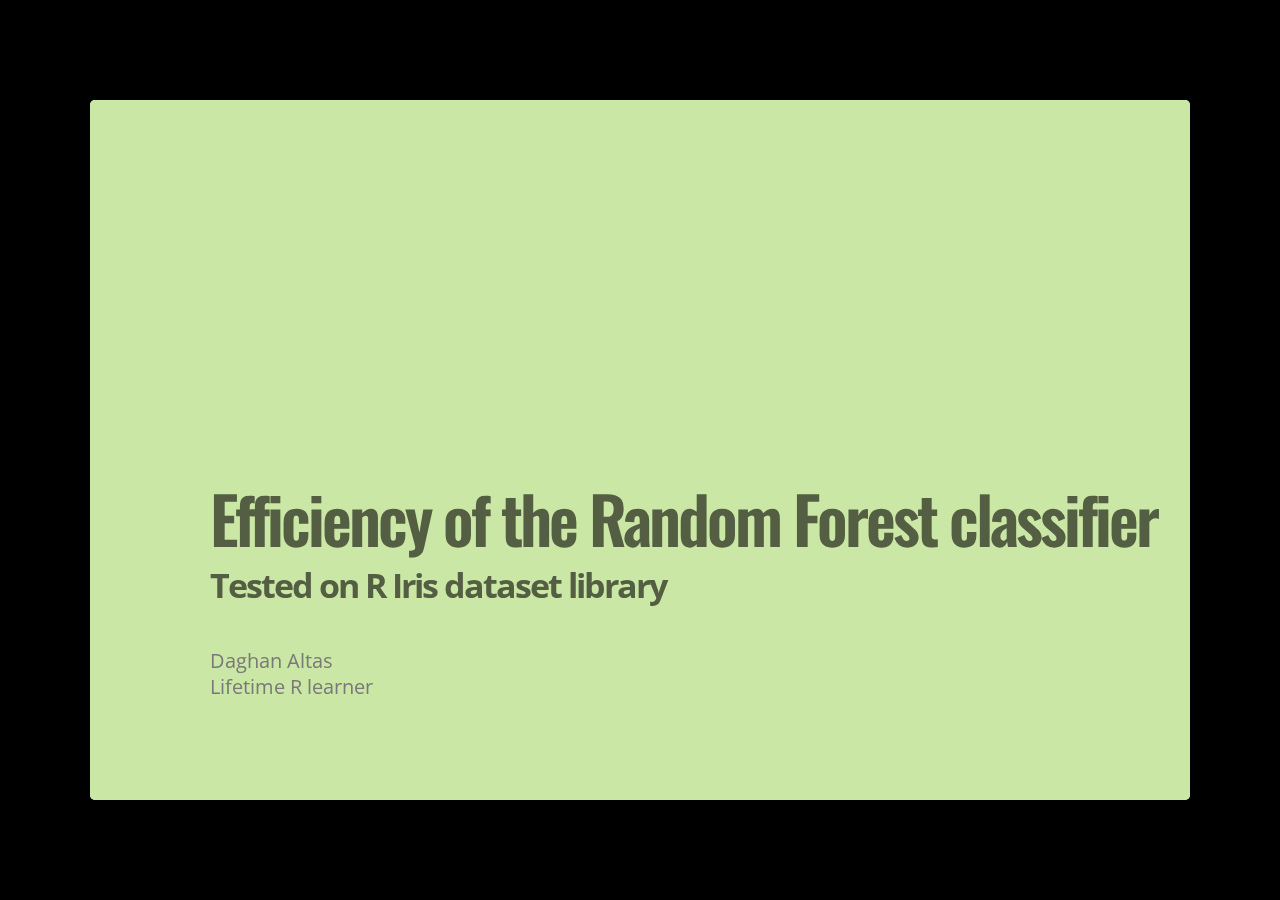
==== commit 718403be: "2nd try" ====
--- a/index.html
+++ b/index.html
@@ -15,8 +15,6 @@
   <link rel="stylesheet" href="libraries/highlighters/highlight.js/css/tomorrow.css" />
   <base target="_blank"> <!-- This amazingness opens all links in a new tab. -->  <link rel=stylesheet href="libraries/widgets/nvd3/css/nv.d3.css"></link>
 <link rel=stylesheet href="libraries/widgets/nvd3/css/rNVD3.css"></link>
-<link rel=stylesheet href="./assets/css/ribbons.css"></link>
-<link rel=stylesheet href="./assets/css/slidify.css"></link>
 
   
   <!-- Grab CDN jQuery, fall back to local if offline -->
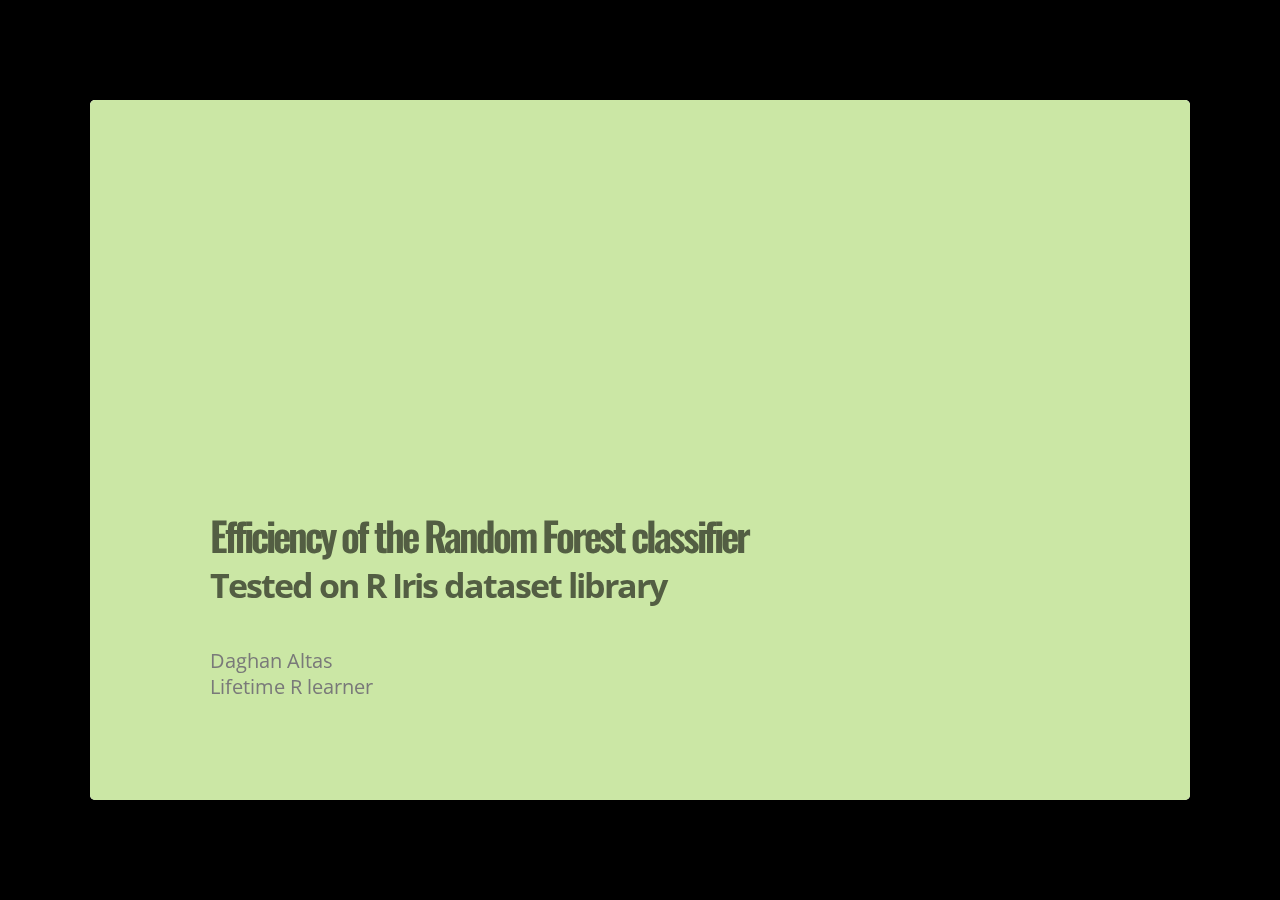
==== commit 768963ee: "added ps" ====
--- a/index.html
+++ b/index.html
@@ -15,6 +15,8 @@
   <link rel="stylesheet" href="libraries/highlighters/highlight.js/css/tomorrow.css" />
   <base target="_blank"> <!-- This amazingness opens all links in a new tab. -->  <link rel=stylesheet href="libraries/widgets/nvd3/css/nv.d3.css"></link>
 <link rel=stylesheet href="libraries/widgets/nvd3/css/rNVD3.css"></link>
+<link rel=stylesheet href="./assets/css/ribbons.css"></link>
+<link rel=stylesheet href="./assets/css/slidify.css"></link>
 
   
   <!-- Grab CDN jQuery, fall back to local if offline -->
@@ -61,33 +63,20 @@
 
 <p>yields 99% accurate results.</p>
 
-  </article>
-  <!-- Presenter Notes -->
-</slide>
-
-<slide class="" id="slide-2" style="background:;">
-  <hgroup>
-    <h2>More on the Iris data set</h2>
-  </hgroup>
-  <article data-timings="">
-    <p>Iris dataset has 5 columns and 150 samples.  </p>
-
-<p>We will use columns 1 through 4 (sepal width, length, and petal width and length) to predict the Iris subspecies a given sample belongs to.</p>
+<p>Iris dataset has 5 columns and 150 samples.<br>
+We will use columns 1 through 4 (sepal width, length, and petal width and length) to predict the Iris subspecies a given sample belongs to.</p>
 
 <pre><code>##   Sepal.Length Sepal.Width Petal.Length Petal.Width Species
 ## 1          5.1         3.5          1.4         0.2  setosa
 ## 2          4.9         3.0          1.4         0.2  setosa
 ## 3          4.7         3.2          1.3         0.2  setosa
-## 4          4.6         3.1          1.5         0.2  setosa
-## 5          5.0         3.6          1.4         0.2  setosa
-## 6          5.4         3.9          1.7         0.4  setosa
 </code></pre>
 
   </article>
   <!-- Presenter Notes -->
 </slide>
 
-<slide class="" id="slide-3" style="background:;">
+<slide class="" id="slide-2" style="background:;">
   <hgroup>
     <h2>Learning algorithm</h2>
   </hgroup>
@@ -105,36 +94,21 @@
 inTrain = createDataPartition(iris$Species, p = 3/4)[[1]]
 training = iris[ inTrain,]
 testing = iris[-inTrain,] 
-</code></pre>
-
-  </article>
-  <!-- Presenter Notes -->
-</slide>
-
-<slide class="" id="slide-4" style="background:;">
-  <hgroup>
-    <h2>Training the model</h2>
-  </hgroup>
-  <article data-timings="">
-    <p>We will train the random classifier on the training sample.<br>
-We will then use the model with the validation / testing sample to determine the &quot;out of sample&quot; accuracy of our model.  </p>
-
-<pre><code class="r">rf &lt;- randomForest(training[,-5], training$Species, ntree = input$iTree)
+rf &lt;- randomForest(training[,-5], training$Species, ntree = input$iTree)
 predTraining &lt;- predict(rf, training[,-5])
 predTesting&lt;- predict(rf, testing[,-5])
 # Accuracy
 cmTesting &lt;- confusionMatrix(predTesting, testing$Species) 
 </code></pre>
 
-<h3>Notice that ntree parameter can be set using input$iTree.</h3>
-
-<p>This parameter is controlled by the slider in our shiny app.</p>
-
-  </article>
-  <!-- Presenter Notes -->
-</slide>
-
-<slide class="" id="slide-5" style="background:;">
+<p>Notice that ntree parameter can be set using input$iTree.
+This parameter is controlled by the slider in our shiny app.</p>
+
+  </article>
+  <!-- Presenter Notes -->
+</slide>
+
+<slide class="" id="slide-3" style="background:;">
   <hgroup>
     <h2>Plotting the accuracy of nTree</h2>
   </hgroup>
@@ -142,45 +116,26 @@
     <p>We&#39;ll retrain the model with 1 to 10 trees and look at the accuracy.<br>
 The objective is to attain the highest accuracy with the lowest number of trees, to minimize computational complexity.   </p>
 
-<pre><code class="r">accuracy&lt;- function(nt) {
-    rf &lt;- randomForest(training[,-5], training$Species, ntree = nt)
-    predTesting&lt;- predict(rf, testing[,-5])
-    cmTesting &lt;- confusionMatrix(predTesting, testing$Species) 
-    cmTesting$overall[1]
-}
-x_series &lt;- (1:10)
-accuracy_series &lt;- sapply(series,accuracy)
-</code></pre>
-
-  </article>
-  <!-- Presenter Notes -->
-</slide>
-
-<slide class="" id="slide-6" style="background:;">
-  <hgroup>
-    <h2>Interactive Chart</h2>
-  </hgroup>
-  <article data-timings="">
-    <div id = 'chart53f94761ab68' class = 'rChart nvd3'></div>
+<div id = 'chart637a69147380' class = 'rChart nvd3'></div>
 
 <script type='text/javascript'>
  $(document).ready(function(){
-      drawchart53f94761ab68()
+      drawchart637a69147380()
     });
-    function drawchart53f94761ab68(){  
+    function drawchart637a69147380(){  
       var opts = {
- "dom": "chart53f94761ab68",
+ "dom": "chart637a69147380",
 "width":    800,
 "height":    400,
 "x": "tree_vector",
 "y": "accuracy_vector",
 "type": "scatterChart",
-"id": "chart53f94761ab68" 
+"id": "chart637a69147380" 
 },
         data = [
  {
  "tree_vector": 1,
-"accuracy_vector": 0.9722222222222 
+"accuracy_vector": 0.9444444444444 
 },
 {
  "tree_vector": 2,
@@ -192,19 +147,19 @@
 },
 {
  "tree_vector": 4,
+"accuracy_vector": 0.9166666666667 
+},
+{
+ "tree_vector": 5,
+"accuracy_vector":              1 
+},
+{
+ "tree_vector": 6,
+"accuracy_vector":              1 
+},
+{
+ "tree_vector": 7,
 "accuracy_vector": 0.9722222222222 
-},
-{
- "tree_vector": 5,
-"accuracy_vector": 0.9722222222222 
-},
-{
- "tree_vector": 6,
-"accuracy_vector":              1 
-},
-{
- "tree_vector": 7,
-"accuracy_vector":              1 
 },
 {
  "tree_vector": 8,
@@ -268,13 +223,13 @@
     };
 </script>
 
-<p>The lowest accuracy is still around 97%.</p>
-
-  </article>
-  <!-- Presenter Notes -->
-</slide>
-
-<slide class="" id="slide-7" style="background:;">
+<p>There is not a clear gain for going beyond 3-4 trees</p>
+
+  </article>
+  <!-- Presenter Notes -->
+</slide>
+
+<slide class="" id="slide-4" style="background:;">
   <hgroup>
     <h2>Conclusion</h2>
   </hgroup>
@@ -288,6 +243,8 @@
 <p><a href="https://daghan.shinyapps.io/Forest/">https://daghan.shinyapps.io/Forest/</a>   </p>
 
 <p>for trying it our yourself.</p>
+
+<p>ps: you may need to wait a little for the results to be recomputed when you change the slider value</p>
 
   </article>
   <!-- Presenter Notes -->
@@ -305,38 +262,20 @@
     </li>
     <li>
       <a href="#" target="_self" rel='tooltip' 
-        data-slide=2 title='More on the Iris data set'>
+        data-slide=2 title='Learning algorithm'>
          2
       </a>
     </li>
     <li>
       <a href="#" target="_self" rel='tooltip' 
-        data-slide=3 title='Learning algorithm'>
+        data-slide=3 title='Plotting the accuracy of nTree'>
          3
       </a>
     </li>
     <li>
       <a href="#" target="_self" rel='tooltip' 
-        data-slide=4 title='Training the model'>
+        data-slide=4 title='Conclusion'>
          4
-      </a>
-    </li>
-    <li>
-      <a href="#" target="_self" rel='tooltip' 
-        data-slide=5 title='Plotting the accuracy of nTree'>
-         5
-      </a>
-    </li>
-    <li>
-      <a href="#" target="_self" rel='tooltip' 
-        data-slide=6 title='Interactive Chart'>
-         6
-      </a>
-    </li>
-    <li>
-      <a href="#" target="_self" rel='tooltip' 
-        data-slide=7 title='Conclusion'>
-         7
       </a>
     </li>
   </ul>
--- a/assets/css/ribbons.css
+++ b/assets/css/ribbons.css
@@ -0,0 +1,50 @@
+/*Github Ribbon Test*/
+/* Source: https://github.com/dciccale/css3-github-ribbon */
+/* Define classes for example, definition, problem etc. */
+/* Choose meaningful colors for background and text */
+
+.example {
+  background-color: #121621;
+  top: 1.2em;
+  right: -3.2em;
+  -webkit-transform: rotate(45deg);
+  -moz-transform: rotate(45deg);
+  transform: rotate(45deg);
+  -webkit-box-shadow: 0 0 0 1px #1d212e inset,0 0 2px 1px #fff inset,0 0 1em #888;
+  -moz-box-shadow: 0 0 0 1px #1d212e inset,0 0 2px 1px #fff inset,0 0 1em #888;
+  box-shadow: 0 0 0 1px #1d212e inset,0 0 2px 1px #fff inset,0 0 1em #888;
+  color: #FF0;
+  display: block;
+  padding: .6em 3.5em;
+  position: absolute;
+  font: bold .82em sans-serif;
+  text-align: center;
+  text-decoration: none;
+  text-shadow: 1px -1px 8px rgba(0,0,0,0.60);
+  -webkit-user-select: none;
+  -moz-user-select: none;
+  user-select: none;
+}
+
+.definition {
+  background-color: #a00;
+  top: 1.2em;
+  right: -3.2em;
+  -webkit-transform: rotate(45deg);
+  -moz-transform: rotate(45deg);
+  transform: rotate(45deg);
+  -webkit-box-shadow: 0 0 0 1px #1d212e inset,0 0 2px 1px #fff inset,0 0 1em #888;
+  -moz-box-shadow: 0 0 0 1px #1d212e inset,0 0 2px 1px #fff inset,0 0 1em #888;
+  box-shadow: 0 0 0 1px #1d212e inset,0 0 2px 1px #fff inset,0 0 1em #888;
+  color: #FFF;
+  display: block;
+  padding: .6em 3.5em;
+  position: absolute;
+  font: bold .82em sans-serif;
+  text-align: center;
+  text-decoration: none;
+  text-shadow: 1px -1px 8px rgba(0,0,0,0.60);
+  -webkit-user-select: none;
+  -moz-user-select: none;
+  user-select: none;
+}--- a/assets/css/slidify.css
+++ b/assets/css/slidify.css
@@ -0,0 +1,368 @@
+@import url(http://fonts.googleapis.com/css?family=Open+Sans+Condensed:700|Source+Code+Pro:500|Open+Sans|Oswald);
+
+/* Styles for Table of Contents */
+#io2012-toc {
+  position: absolute;
+  top:0;
+  left:10px;
+  z-index: 999;
+}
+#io2012-toc a{
+  border-bottom: none;
+}
+
+#io2012-toc .nav-pills > .active > a{
+  background-color: darkslategray;
+  color: yellow;
+}
+#io2012-toc li {
+  margin-bottom: 0em;
+}
+
+#io2012-toc li.current {
+  background-color: yellow;
+}
+
+.license {
+  font-size: 14px;
+  color: #a9a9a9;
+  position: absolute;
+  bottom: 30px;
+  left: 60px;
+}
+
+
+/* Styles for Title Slide */
+.title-slide hgroup > h1{
+  font-family: 'Oswald', sans-serif;
+  font-size: 40px;
+}
+
+.title-slide hgroup > h2{
+  font-family: 'Oswald', 'Calibri', sans-serif;
+}
+
+/* Fonts and Spacing */
+article p, article li, article li.build, section p, section li{
+  font-family: 'Open Sans','Helvetica', 'Crimson Text', 'Garamond',  'Palatino', sans-serif;
+  text-align: justify;
+  font-size: 16px;
+  line-height: 1.5em;
+  color: #444;
+}
+
+slide:not(.segue) h2{
+  font-family: 'Calibri', Arial, sans-serif;
+  font-size: 52px;
+  font-style: normal;
+  font-weight: bold;
+  text-transform: normal;
+  letter-spacing: -2px;
+  line-height: 1.2em;
+/*  color: #193441;*/
+/*  color: #02574D;*/
+  color: #CC2904;
+}
+
+/* Reduce Space between Title and Body */
+slides > slide > hgroup + article {
+  margin-top: 15px;
+}
+
+/* Remove Border, Margins and Padding from iframe */
+iframe {
+  border: none;
+  margin: 0;
+  padding: 0;
+}
+
+/* Knitr Images */
+.rimage.left {
+  text-align: left;
+}
+.rimage.right {
+  text-align: right;
+}
+.rimage.center {
+  text-align: center;
+}
+
+/* Quotes and Shout (for io2012, custom) */
+article q {
+  font-family: 'Crimson Text', sans-serif;
+}
+
+q {
+  display: block;
+  font-size: 14px;
+  line-height: 56px;
+  margin-left: 50px;
+  margin-top: 100px;
+  margin-right: 150px;
+}
+
+q::before {
+  content: '“';
+  position: absolute;
+  display: inline-block;
+  margin-left: -2.1em;
+  width: 2em;
+  text-align: right;
+  font-size: 90px;
+  color: silver;
+}
+
+q::after {
+  content: '”';
+  position: absolute;
+  margin-left: .1em;
+  font-size: 90px;
+  color: silver;
+}
+
+div.author {
+  text-align: right;
+  font-size: 20px;
+  margin-top: 20px;
+  margin-right: 150px;
+}
+
+div.author::before {
+  content: '—';
+}
+
+q.shout:before {
+  content: '';
+  position: absolute;
+  margin-left: -0.5em;
+}
+
+q.shout:after {
+  content: '';
+  position: absolute;
+  margin-left: 0.1em;
+}
+
+/* Tables */
+table caption{
+  margin-top: 20pt;
+  font-weight: normal;
+  font-family: "Trebuchet MS", Garuda, sans-serif;
+}
+
+table th {
+  text-transform: capitalize;
+}
+
+/* Tables */
+
+table {
+  border: none;
+  width: 100%;
+  border-collapse: collapse;
+  font-size: 24px;
+  line-height: 32px;
+  font-family: 'Trebuchet MS';
+  font-weight: bolder;
+  color: rgb(102, 102, 102);
+}
+table thead {
+  border-top: 1px solid #BFBEAD;
+  border-bottom: 1px solid #BFBEAD;
+}
+table th, table td, table caption {
+  margin: 0;
+  padding: 2pt 6pt;
+  text-align: left;
+  vertical-align: top;
+}
+table th {
+  background: #CFCEBD;
+  color: #575400;
+  text-transform: uppercase;
+}
+table td {
+  border-bottom: 1px solid #CFCEBD;
+}
+table tr:nth-child(2n+1) {
+/*  background: #E8F2FF; */
+  background: #EFEEDD;
+}
+
+/* Styling for Ordered Lists (only for io2012) */
+
+ol {
+  margin-left: 1.2em;
+  margin-bottom: 1em;
+  postion: relative;
+}
+
+ol li {
+  margin-bottom: 0.5em;
+  font-family: "Open Sans";
+}
+
+ol li ol {
+  margin-left: 0.5em;
+  margin-bottom: 0;
+}
+
+ol, ul {
+  margin-top: .5em;
+}
+
+ol {
+  list-style-type: decimal;
+}
+
+/*Github Ribbon Test*/
+/* Source: https://github.com/dciccale/css3-github-ribbon */
+/* Define classes for example, definition, problem etc. */
+/* Choose meaningful colors for background and text */
+
+.example {
+  background-color: #121621;
+  top: 1.2em;
+  right: -3.2em;
+  -webkit-transform: rotate(45deg);
+  -moz-transform: rotate(45deg);
+  transform: rotate(45deg);
+  -webkit-box-shadow: 0 0 0 1px #1d212e inset,0 0 2px 1px #fff inset,0 0 1em #888;
+  -moz-box-shadow: 0 0 0 1px #1d212e inset,0 0 2px 1px #fff inset,0 0 1em #888;
+  box-shadow: 0 0 0 1px #1d212e inset,0 0 2px 1px #fff inset,0 0 1em #888;
+  color: #FF0;
+  display: block;
+  padding: .6em 3.5em;
+  position: absolute;
+  font: bold .82em sans-serif;
+  text-align: center;
+  text-decoration: none;
+  text-shadow: 1px -1px 8px rgba(0,0,0,0.60);
+  -webkit-user-select: none;
+  -moz-user-select: none;
+  user-select: none;
+}
+
+.definition {
+  background-color: #a00;
+  top: 1.2em;
+  right: -3.2em;
+  -webkit-transform: rotate(45deg);
+  -moz-transform: rotate(45deg);
+  transform: rotate(45deg);
+  -webkit-box-shadow: 0 0 0 1px #1d212e inset,0 0 2px 1px #fff inset,0 0 1em #888;
+  -moz-box-shadow: 0 0 0 1px #1d212e inset,0 0 2px 1px #fff inset,0 0 1em #888;
+  box-shadow: 0 0 0 1px #1d212e inset,0 0 2px 1px #fff inset,0 0 1em #888;
+  color: #FFF;
+  display: block;
+  padding: .6em 3.5em;
+  position: absolute;
+  font: bold .82em sans-serif;
+  text-align: center;
+  text-decoration: none;
+  text-shadow: 1px -1px 8px rgba(0,0,0,0.60);
+  -webkit-user-select: none;
+  -moz-user-select: none;
+  user-select: none;
+}
+
+
+/* Pasted from Custom.css */
+aside.gbar img {
+  width: 175px;
+}
+
+
+div.modal-body pre{
+  width: 95%;
+  left: 0px;
+}
+
+.pagination {
+  position: absolute;
+  bottom: -5px;
+  left:110px;
+}
+
+.pagination ul li:before {
+  content: "";
+}
+
+body {
+  font-family: "Open Sans";
+  font-size: 14px;
+  color: #444;
+}
+
+p {
+  text-align: justify;
+  line-height: 1.5em;
+}
+/* Place Video on Top Right */
+/* FIXME: Move CSS to css/popcorn.css */
+section.video {
+  position: absolute;
+  top: 0;
+  right: 0;
+  z-index: 1000;
+}
+
+
+/* Smaller code fonts in modal popup */
+.modal pre code {
+  font-size: 16px;
+}
+
+img.center {
+  display: block;
+  margin: auto auto;
+}
+
+body {
+  background-color: #000;
+}
+.quiz-option label{
+  display: inline;
+  font-size: 1em;
+}
+slide.segue h2{
+ font-family: "Open Sans Condensed";
+ font-weight: 700;
+}
+slide:not(.segue)  h2{
+ font-family: "Open Sans Condensed";
+ font-weight: 700;
+ color: darkslategray;
+}
+article p {
+  font-family: "Open Sans"
+}
+
+code {
+  font-size: 12px;
+  font-family: "Source Code Pro", monospace;
+  color: darkred;
+}
+pre code {
+  font-weight: 500;
+  -webkit-border-radius: 5px;
+  border-radius: 5px;
+}
+
+#glimmer iframe {
+  width: 100%;
+}
+
+.title-slide {
+  background-color: #CBE7A5; /* #EDE0CF; ; #CA9F9D*/
+  /* background-image:url(http://goo.gl/EpXln); */
+}
+
+.title-slide hgroup > h1{
+ font-family: 'Oswald', 'Helvetica', sanserif;
+}
+
+.title-slide hgroup > h1,
+.title-slide hgroup > h2 {
+  color: #535E43 ;  /* ; #EF5150*/
+}
